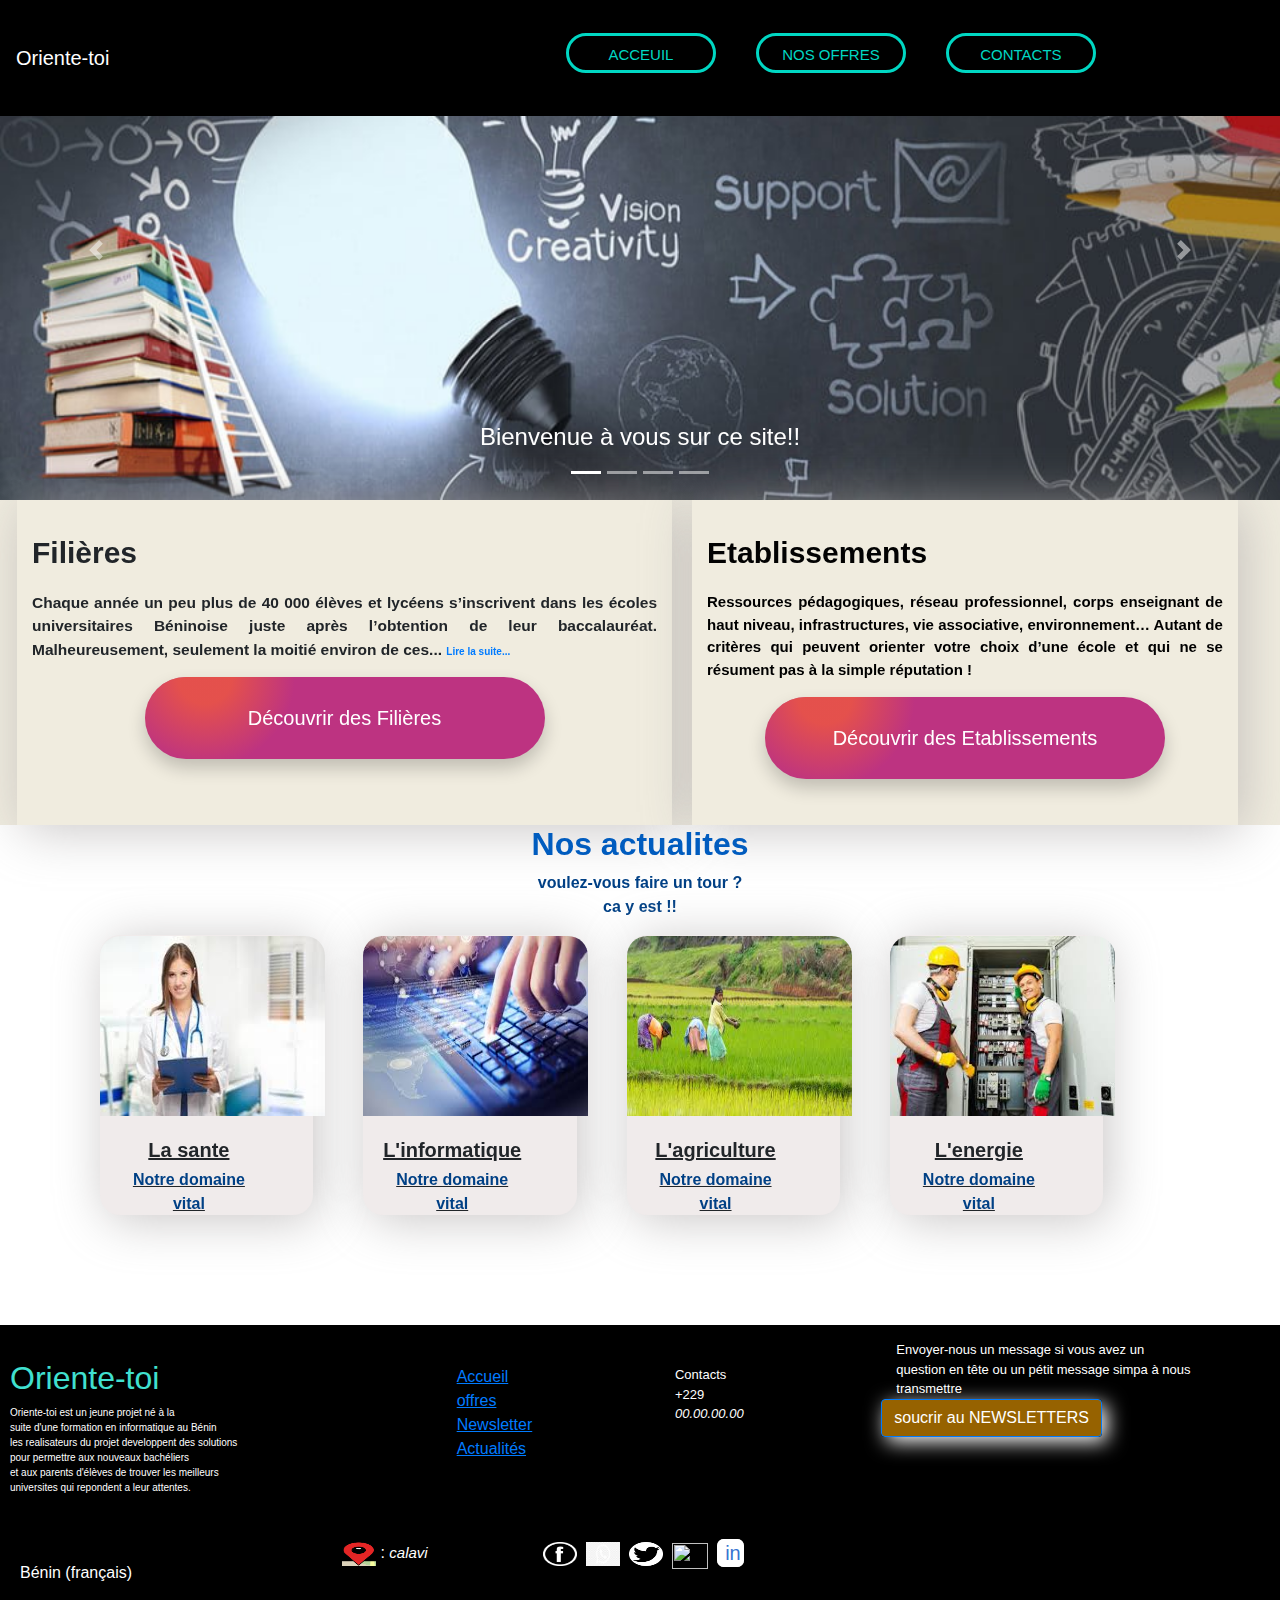
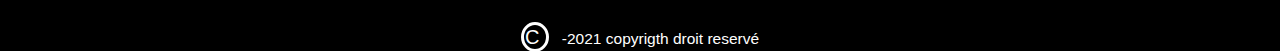
==== index.html @ 5e0b956a "mon groupe" ====
<!DOCTYPE html>
<html lang="en">
<head>
    <meta charset="UTF-8">
    <meta http-equiv="X-UA-Compatible" content="IE=edge">
    <meta name="viewport" content="width=device-width, initial-scale=1.0">
    <link rel="stylesheet" href="style.css">
    <link rel="stylesheet" href="bootstrap-4.3.1-dist/css/bootstrap.css">
    <link rel="stylesheet" href="popup.css">
    <title>Document</title>
</head>
<body>
    <div id="navbar" class="fixed-top">
        <nav class="navbar navbar-expand-lg navbar-light">
            <a class="navbar-brand"> Oriente-toi <img src="" alt=""></a>
            <button class="navbar-toggler" type="button"data-toggle="collapse" data-ride="#NavReduit"> 
         <span class="navbar-toggler-icon" style="background-color: white;"></span> 
         </button>
         <div class="collapse navbar-collapse essai" id="NavReduit">
         <ul class="nav">
            
             <li class="list"><a href="index.html" class="button1 button-1"> Acceuil</a></li>
         <li class="list" >  <a href="#offres" class="button1 button-1"> Nos Offres</a></li> 
         <li class="list">  <a href="#footer" class="button1 button-1">  Contacts</a></li> 
         
             <!--<li><label for="site-search"></label>
            <form action="detail.php" method="POST">
                <input type="search" id="site-search" name="search"placeholder="Rechercher...">
                <button class="Search"><input type="submit" value="Search"></button>
            </form>            
                
             </li>-->
         </ul>
             </div>
             </nav>
    </div>
    <div id="hero">
        <div class="row">
            
            <div class="container-fluid">
                 <div class="col-12 debut"></div>
                    <div id="demo" class="carousel slide" data-ride="carousel" data-interval="2000">
                      <!--Indicateurs-->
                     
                       <ul class="carousel-indicators">
                        <li data-target="#demo" data-slide-to="1" class="active"></li>
                        <li data-target="#demo" data-slide-to="2"></li>
                        <li data-target="#demo" data-slide-to="3"></li>
                        <li data-target="#demo" data-slide-to="4"></li>
                       
                       </ul>
                
                            <div class="carousel-inner">
                                <div class="carousel-item active">
                                    <img src="educ1.jpg" alt="carousel slide 1" class="d-block w-100 img" style="height: 500px;">
                                    <div class="carousel-caption d-none d-md-block top1">
                                       <h4>Bienvenue à vous sur ce site!!</h4>
                                      
                                    </div>
                                     </div>
                                     
                                        <div class="carousel-item">
                                           <img src="im4.jpg" alt="carousel slide 2" class="d-block w-100 img" style="height: 500px;">
                                           <div class="carousel-caption d-none d-md-block top1">
                                            <p> Nous avons développé une solution ludique qui permettra à chacun de construire son projet d’orientation de manière ludique, positive et amusante.</p>
                                            
                                         </div>
                                        </div>
                                 <div class="carousel-item">
                                 <img src="educ3.jpg" alt="carousel slide 3" class="d-block w-100 img" style="height: 500px;">
                                 <div class="carousel-caption d-none d-md-block top1">
                                    <p>Nous esperons pouvoir satisfaire vos attentes...</p>
                                   
                                 </div>
                            </div>
                               <div class="carousel-item">
                                <img src="im3.jpg" alt="carousel slide 5" class="d-block w-100 img" style="height: 500px;">
                                <div class="carousel-caption d-none d-md-block top1">
                                    
                                    <p>...</p>
                                 </div>
                               </div>
                       </div>
                       <a class="carousel-control-prev" href="#demo" role="button" data-slide="prev">
                           <span class="carousel-control-prev-icon" aria-hidden="true"></span>
                           <span class="sr-only">Précédent</span>
                       </a>
                       <a class="carousel-control-next"href="#demo" role="button" data-slide="next">
                           <span class="carousel-control-next-icon" aria-hidden="true"></span>
                           <span class="sr-only">Suivant</span>
                       </a>
                    </div>
                 </div>
             </div>
        </div>
    </div>
   
 
    <div id="offres">
        <div class="row néo">
            <div class="col-lg-6 col-sm-12 he">
                <p class="une">Filières</p>
                <p class="deux">Chaque année un peu plus de 40 000 élèves et lycéens s’inscrivent dans les écoles universitaires Béninoise juste
                     après l’obtention de leur baccalauréat. Malheureusement, seulement la moitié environ de ces...
                     <a class="te" href="#nogo" onclick="document.getElementById('lirelasuite').style.display = 'block'; this.style.display = 'none';">
                        Lire la suite...</a>
                        <p id="lirelasuite"> nouveaux entrants dans 
                        l’enseignement supérieur valide leur première année. L’importance de l’échec 
                        en première année d’études supérieures, est souvent due à une mauvaise orientation
                         ou aux choix de filière
                         d’inscription peu adaptés au profil de l’étudiant.</p>
                         
                </p>
                <a href="filière.html" class="button instagram"><span class="gradient"></span> Découvrir des Filières</a>
            </div>
            <div class="col-lg-5 col-sm-12 mie">
                <p class="nel">Etablissements</p>
                <p class="nhd"> Ressources pédagogiques, réseau professionnel, corps enseignant de haut niveau, infrastructures, vie associative, environnement… Autant de critères qui peuvent orienter  votre choix d’une école et qui ne se résument pas à la simple réputation ! 
                </p>
                <p class="bg"><a href="etablissement.html" class="button instagram"><span class="gradient"></span> Découvrir des Etablissements </a></p>
                
            </div>
        </div>


    </div>
    <!--<div id="actualités">
        <div class="container-fluid conteneur">
            <div class="row">

                <div class="col-12"><h2 class="no1">Nos actualites</h2>
                    <p class="l">voulez-vous faire un tour ?<br> ca y est !!</p>
                </div>
          </div>
          <div class="row">
              <div class="col-2 si">
                  <div class="row">
                    
                      <img src="docteur.jpeg" alt="" class="dodo">

                  </div>
                  <div class="row">
                    <div class="col-10"><br>
                        <u><h5 class="no2">La sante</h5>
                        <p class="l">Notre domaine vital</p></u>
                    </div>
                </div>
              </div>
              

              <div class="col-2  sa">
                <div class="row">
                    
                    <img src="kaka.jpeg" alt="" class="dodo">

                </div>
                <div class="row">
                  <div class="col-10"><br>
                     <u> <h5  class="no2">L'informatique</h5>
                      <p class="l">Notre domaine vital</p></u>
                  </div>
              </div>
              </div>
              <div class="col-2 se">
                <div class="row">
                    
                    <img src="tota.jpeg" alt="" class="dodo">

                </div>
                <div class="row">
                  <div class="col-10 "><br>
                      <u><h5  class="no2">L'agriculture</h5>
                      <p class="l">Notre domaine vital</p></u>
                  </div>
              </div>
              </div>
              <div class="col-2 su">
                <div class="row">
                    
                   <img src="popo.jpeg" alt="" class="dodo">

                </div>
                <div class="row">
                  <div class="col-10 messi"><br>
                     <u> <h5  class="no2">L'energie</h5>
                      <p class="l">Notre domaine vital</p></u>
                  </div>
              </div>
              </div>






          </div>
        </div>   
    </div> -->
    <div id="actualités">
        <div class="container-fluid conteneur">
            <div class="row">

                <div class="col-12"><h2 class="no1">Nos actualites</h2>
                    <p class="l">voulez-vous faire un tour ?<br> ca y est !!</p>
                </div>
          </div>
          <div class="row">
              <div class="col-lg-2 col-md-4 si">
                  <div class="row">
                    
                     <img src="docteur.jpeg" alt="" class="dodo">

                  </div>
                  <div class="row">
                    <div class="col-10"><br>
                        <u><h5 class="no2">La sante</h5>
                        <p class="l">Notre domaine vital</p></u>
                    </div>
                </div>
              </div>
              

              <div class="col-lg-2 col-md-4  d-none d-md-block sa">
                <div class="row">
                    
                    <img src="kaka.jpeg" alt="" class="dodo">

                </div>
                <div class="row">
                  <div class="col-10"><br>
                     <u> <h5 class="no2">L'informatique</h5>
                      <p class="l">Notre domaine vital</p></u>
                  </div>
              </div>
              </div>
              <div class="col-lg-2 col-md-4 d-none d-lg-block se">
                <div class="row">
                    
                    <img src="tota.jpeg" alt="" class="dodo">

                </div>
                <div class="row">
                  <div class="col-10 "><br>
                     <u> <h5 class="no2">L'agriculture</h5>
                      <p class="l">Notre domaine vital</p></u>
                  </div>
              </div>
              </div>
              <div class="col-lg-2 col-md-4 d-none d-lg-block su">
                <div class="row">
                    
                    <img src="popo.jpeg" alt="" class="dodo">

                </div>
                <div class="row">
                  <div class="col-10 messi"><br>
                     <u><h5 class="no2">L'energie</h5>
                      <p class="l"> Notre domaine vital</p></u>
                  </div>
              </div>
              </div>






          </div>
        </div>   
    </div>
    
    <div id="overlay" class="overlay">

        <div class="modal " >
           <div class="modal-dialog">
                    <div class="modal-content" id="shadowbox">
                     <div class="modal-header">
                        <div class="row">
                           <div class="row">
                              <div class="col-12"> <b class="ne">NEWSLETTERS</b></div>
                           </div>
                           <div class="row">
                              <div class="col-12 na  "> Abonnez-vous à notre site pour être toujours au courant de nos actualités, 
                                des offres et des mises à jour sur notre site.</div>
                           </div>
                        </div>
                      
                      </div>
                     <div class="modal-body">
                           <form action="">
                              <label for="">E-mail</label>
                              <input class="nam" type="text" placeholder="Entrer votre e-mail">
                             
                              <br><br>
                              
                              <input class="sub" type="submit" value="S'abonner">
                           </form>
                           </div>
                     <div class="modal-footer">
                       <button id="btnclose" type="button" class="btn btn-secondary ">Non,Merci!
                       </button>
                           </div>
                    </div>
           </div>
        </div>
     </div>

    <div id="footer">    
        <footer>
            <div class="row">

                <div class=" col-4 mes">
                    <div class="row">
                        <div class="col-12">
                            &nbsp;&nbsp; <br>
                            <h2 class="orien">Oriente-toi</h2>
                                <p class="d-none d-md-block pied1">Oriente-toi est un jeune projet né à la <br> suite d'une formation en informatique au Bénin
                                <br> les realisateurs du projet developpent des solutions <br> pour permettre aux nouveaux bachéliers <br> et aux parents 
                                d'élèves de trouver les  meilleurs <br> universites qui repondent a leur attentes.
                            </p> 
                            </div>
                    </div>  
                </div>
                <div class="col-1 ac">
                        <div class="row"> 
                           <div class="col-6 "><a href="index.html"><u> Accueil</u> </a></div>
                        </div>
                        <div class="row">
                            <div class="col-6"><a href="#offres"> <u>offres</u>  </a><br><a href=""><u>Newsletter</u> </a> <br> <a href=""><u>Actualités</u></a> </div>
                        </div>
                </div>
                



                <div class="col-1 ac1">
                   
                </div>
               
                <div class="col-2 ac3">
                    <div class="row ">
                        <div class="col-7 cnt">Contacts 
                            <br> +229<em> 00.00.00.00</em></div>
                    </div>
                </div>
                <div class="col-3 mes1">
                    <div class="row">
                        <div class="col-lg-12 siz">
                            Envoyer-nous un message si vous avez un question en tête ou 
                            un pétit message simpa à nous transmettre
                            <div class="row">
                                <button id="btnpopup" type="button" class="btn btn-primary btnpopup" data-toggle="modal" data-target="#popup">
                                    soucrir au NEWSLETTERS
                               </button>
                            </div> 
                            
                        </div>
                    </div>
                </div>
            </div>
            <div class="row mes2">
                
                    <div class="col-3 mes3">Bénin (français)</div>
                    <div class="col-2 un"> &nbsp;<img src="tp2.png" alt="" height="24" width="34"> :
                        <h3 class="calavi"> <em>calavi</em></h3></div>
                    &nbsp;&nbsp;<div class="col-0.8 un"><img src="facebookb.png" alt="" height="24" width="34"></div>
                    &nbsp;&nbsp;<div class="col-0.8 un"><img src="whatb.png" alt="" height="24" width="34"></div>
                    &nbsp;&nbsp; <div class="col-0.8 un"><img src="messenb.png" alt="" height="24" width="34"></div>
                    &nbsp;&nbsp;<div class="col-0.8 un"><img src="igb.png" alt="" height="26" width="36">&nbsp;&nbsp;<h5 class="in"> in </h5></div>
                     
                    </div>
                    <div class="deux">
                        <center>
                            <h5 class="c"> C </h5> &nbsp;&nbsp;&nbsp;-2021 copyrigth droit reservé 
                        </center>
                    </div>
                </footer>
            </div>
    
       
    
    <script src="bootstrap-4.3.1-dist/js/jquery-3.6.0.js"></script>
    <script src="bootstrap-4.3.1-dist/js/bootstrap.js"></script>
    <script src="script.js"></script>
</body>
</html>
---- style.css ----
.néo{
    background-color:  rgb(240, 236, 223 );
}
.he{
    box-shadow:rgba(180, 176, 176, 0.726) 5px 5px 50px  ;
    padding: 30px;
    margin-left: 2pc;
    font-weight: bold;
    font-size: 30px;  

}
#offres{
    background-color: white;
}
.une{
   
    font-size: 30px;
    font-weight: bold;
 
}
.deux{
   
    font-size: 15.5px;
    font-family: 'Gill Sans', 'Gill Sans MT', Calibri, 'Trebuchet MS', sans-serif;
    font-style: initial;
    text-align: justify;
}
.liste{
    font-size: 20px;
    color: black;
}

.mie{
    margin-left: 20px;
    box-shadow:rgba(180, 176, 176, 0.726) 5px 5px 50px  ;
    background-color: rgb(240, 236, 223);
    padding: 30px;
    color: rgb(2, 2, 2);
    font-weight: bold;
    font-size: 30px;  
}
.nhd{
    color: rgb(0, 0, 0);
    font-size: 15px;
    font-family: 'Gill Sans', 'Gill Sans MT', Calibri, 'Trebuchet MS', sans-serif;
    font-style: initial;
    text-align: justify;
  
}
.bg{
    font-size: 20px;
}
footer
{
    background-color: rgb(0, 0, 0);
    color: white;
}
.mes
{ 
    margin: 10px;
    padding: px;

}
.mes1
{
    margin: 3px;
    padding: 10px;
    top: 2px;

}
.calavi
{
    font-size: 15px;
    display: inline;
}
.mes2
{
   padding: 20px;
    margin:auto;

}
.orien
{
    color: turquoise;
}
.mes3
{
    padding: 20px;   
}
.c
{
border: solid white 3px;
display: inline ;
border-radius: 100%;
padding: 1px;
}
.in
{
    background-color: white;
    color: rgb(55, 117, 209);
    border: solid white 3px;
    display: inline ;
    border-radius: 25%; 


}
.nousc
{

   background-color: rgb(10, 138, 243);
    border-radius: 25px;
    margin-top: 25px; 
;

}
.ac
{
    padding: 20px;
    margin-top: 20px;
}

.ac1
{
    padding: 20px;
    margin-top: 20px;
}

.ac2
{
    padding: 20px;
    margin-top: 20px;
}

.ac3
{
    padding: 20px;
    margin-top: 20px;
}



.conteneur{
    width: 100%;
    height: 500px;
    background-color: rgb(226, 216, 216);
    
  }
  
/*navbar*/

 
 
#navbar{

    background-color:rgb(0, 0, 0);
    color: white;
    list-style-type: none;
   
   
}

.nav{
    padding-top: 20px;
    
   float: right;
}

.essai {
    padding-left: 400px;
}

.list{ 
    padding: 5px;
    float: right;
}
.Search{
    background-color:blue;
    color: white;
    margin-left: 1px; 
    border-radius: 10px;
}


#site-search{
    border-radius: 20px;
    margin-left: 80px;
}
.col{
    float: right;
}

.pied1{
    color: white;
    font-size: 10px;
}
.cnt{
  
    font-size: 13px;
}
.siz{
    font-size: 13px;
}
/* bouton*/

.button-1 {
    background-color: transparent;
    border: 3px solid #00d7c3;
    border-radius: 50px;
    -webkit-transition: all .15s ease-in-out;
    transition: all .15s ease-in-out;
    color: #00d7c3;
  }
  .button-1:hover {
    box-shadow: 0 0 10px 0 #00d7c3 inset, 0 0 20px 2px #00d7c3;
    border: 3px solid #00d7c3;
  }
  /*boutton*/
.button1 {
  width: 150px;
  height: 40px;
  padding-top: 8px;
  
  text-align: center;
  color: #000;
  text-transform: uppercase;
  font-size: 15px;
  font-weight: 500px;
  margin-left: 30px;
  margin-bottom: 30px;
  cursor: pointer;
  display: inline-block;
}

.button-1 {
  background-color: transparent;
  border: 3px solid #00d7c3;
  border-radius: 50px;
  -webkit-transition: all .15s ease-in-out;
  transition: all .15s ease-in-out;
  color: #00d7c3;
}
.button-1:hover {
  box-shadow: 0 0 10px 0 #00d7c3 inset, 0 0 20px 2px #00d7c3;
  border: 3px solid #00d7c3;
}

.button {
	display: block;
  width: 400px;
  max-width: 100%;
  margin: 0 auto;
  margin-bottom: 0;
  overflow: hidden;
  position: relative;
  transform: translatez(0);
  text-decoration: none;
  box-sizing: border-box;
  font-size: 20px;
	font-weight: normal;
	box-shadow: 0 9px 18px rgba(0,0,0,0.2);
}

.instagram {
	text-align: center;
	border-radius: 50px;
  padding: 26px;
  color: white;
  background: #BD3381;
  transition: all 0.2s ease-out 0s;
}

.gradient {
	display: block;
  position: absolute;
  top: 0;
  right: 0;
  width: 100%;
  height: 100%;
  bottom: auto;
  margin: auto;
  z-index: -1;
  background: radial-gradient(90px circle at top center, rgba(238,88,63,.8) 30%, rgba(255,255,255,0));
  transition: all 0s ease-out 0s;
	transform: translatex(-140px);
	animation: 18s linear 0s infinite move;
}

@keyframes move {
	0% {
		transform: translatex(-140px);
	}
	25% {
		transform: translatex(140px);
		opacity: 0.3;
	}
	50% {
		transform: translatex(140px);
		opacity: 1;
		background: radial-gradient(90px circle at bottom center, rgba(238,88,63,.5) 30%, rgba(255,255,255,0));
	}
	75% {
		transform: translatex(-140px);
		opacity: 0.3;
	}
	100% {
		opacity: 1;
		transform: translatex(-140px);
		background: radial-gradient(90px circle at top center, rgba(238,88,63,.5) 30%, rgba(255,255,255,0));
	}
}

#lirelasuite {
    display:none;
    font-size: 15px;
  }
  .te{
      font-size: 10px;
  }

  .neon{position: absolute;
   

    font-size: 55px;
    font-family: Arial, 
        Helvetica, sans-serif;
    background: linear-gradient(
        to right, #f32170, #ff6b08,
         #cf23cf, #eedd44);
    -webkit-text-fill-color: transparent;
    -webkit-background-clip: text;}
/*button{
    display: inline-block;
background-color: #7b38d8;
border-radius: 10px;
border: 4px double #cccccc;
color: #eeeeee;
text-align: center;
font-size: 28px;
padding: 20px;
width: 200px;
-webkit-transition: all 0.5s;
-moz-transition: all 0.5s;
-o-transition: all 0.5s;
transition: all 0.5s;
cursor: pointer;
margin: 5px;
}
button:hover {
    background-color: green;
    }
    
    .wrapper {
        margin: 80px auto;
        text-align: center;
        width: 100%;
        position: relative;
        }
        button {
        padding: 15px 100px;
        margin:10px 4px;
        color: #ffffff;
        font-family: sans-serif;
        text-transform: uppercase;
        text-align: center;
        position: relative;
        text-decoration: none;
        display:inline-block;
        }
        button{
        border:1px solid transparent; 
        -webkit-transition: all 0.4s cubic-bezier(.5, .24, 0, 1);
        transition: all 0.4s cubic-bezier(.5, .24, 0, 1);
        }
        button::before {
        content: '';
        position: absolute;
        left: 0px;
        bottom:0px;
        z-index:-1;
        width: 0%;
        height:1px;
        background: #003177;
        box-shadow: inset 0px 0px 0px #b6cdef;
        display: block;
        -webkit-transition: all 0.4s cubic-bezier(.5, .24, 0, 1);
        transition: all 0.4s cubic-bezier(.5, .24, 0, 1)
        }
        button:hover::before {
        width:100%;
        }
        button::after {
        content: '';
        position: absolute;
        right: 0px;
        top:0px;
        z-index:-1;
        width: 0%;
        height:1px;
        background: #a9c1e8;
        -webkit-transition: all 0.4s cubic-bezier(.7, .25, 0, 1);
        transition: all 0.4s cubic-bezier(.7, .25, 0,1)
        }
        button:hover::after {
        width:100%;
        }
        button:hover{
        border-left:1px solid #b6cdef;
        border-right:1px solid #6098FF;
        }*/
---- popup.css ----
.overlay {
    
    display: none;
    }

.btnpopup{}

    .modal{
    display: block;
    position: relative;
    text-align: center;
    
  }
  
  .modal-dialog .modal-content{
      border-color: rgba(0, 0, 0, 0.815);
    border-width: 2px;
        background:linear-gradient( aqua ,rgba(0, 0, 0, 0.37) ) ;
  }
  #shadowbox{
            
      box-shadow:rgba(0, 0, 0, 0.726) 5px 5px 50px  ;
  }
 
      
  .ne{
      text-align: center;
      margin-left:12pc;
  }
  .na{
      font-size: 13px;
  }
  .btn{
    box-shadow:5px 5px 20px  ;
}
.nam{
    border-: 0px;
   
    
  
}
.sub{
    background: rgba(0, 0, 255, 0.925);
    box-shadow:rgba(7, 7, 7, 0.568) 0.5px 0.5px 5px;
}
.btnpopup{
    
    background: rgba(255, 166, 0, 0.59);
}



/*
.overlay {
  position: fixed;
  left: 0px;
  top:0px;
  background-color: rgba(0,0 ,0 , 0.5);
  width: 100%;
  height: 100%;
  z-index: 20;
  display: none;
  }
.young{
    position: fixed;
    left: 0px;
    top:0px;
    background-color: rgba(0,0 ,0 , 0.5);
    width: 100%;
    height: 100%;
    z-index: 20;
    display: none;
}


.popup{
margin: auto;
margin-top: 10%;
width : 500px;
height: 300px;
background-color: rgb(0, 149, 255);
padding: 1em;
box-shadow: 0 15px 20px rgba(255, 255, 255, 0.664);
border-radius: 5px;
}

.popup1{
  margin: auto;
  margin-top: 10%;
  width : 500px;
  height: 300px;
  background-color: rgb(28, 78, 36);
  padding: 1em;
  box-shadow: 0 15px 20px rgba(255, 255, 255, 0.664);
  border-radius: 5px;
  }

.btnClose {
float: right;
font-size:16pt;
cursor: pointer;
color: rgb(219, 205, 10);
}

.btnPopup{
  /*background-color: orangered;
  cursor: pointer;
  }

.btnPopup:hover{
      background-color: rgba(192, 192, 192, 0.521);
  }
.inazuma{
    cursor: pointer;
    }
.inazuma:hover{
        background-color: rgba(192, 192, 192, 0.521);
    }
.btn{
    background-color: gray;
    color: aqua;
    cursor: pointer;
  }
.jugo{
    background-color: gray;
    color: aqua;
    cursor: pointer;
  }
.fomulaire{
    margin: auto;
  }
  */
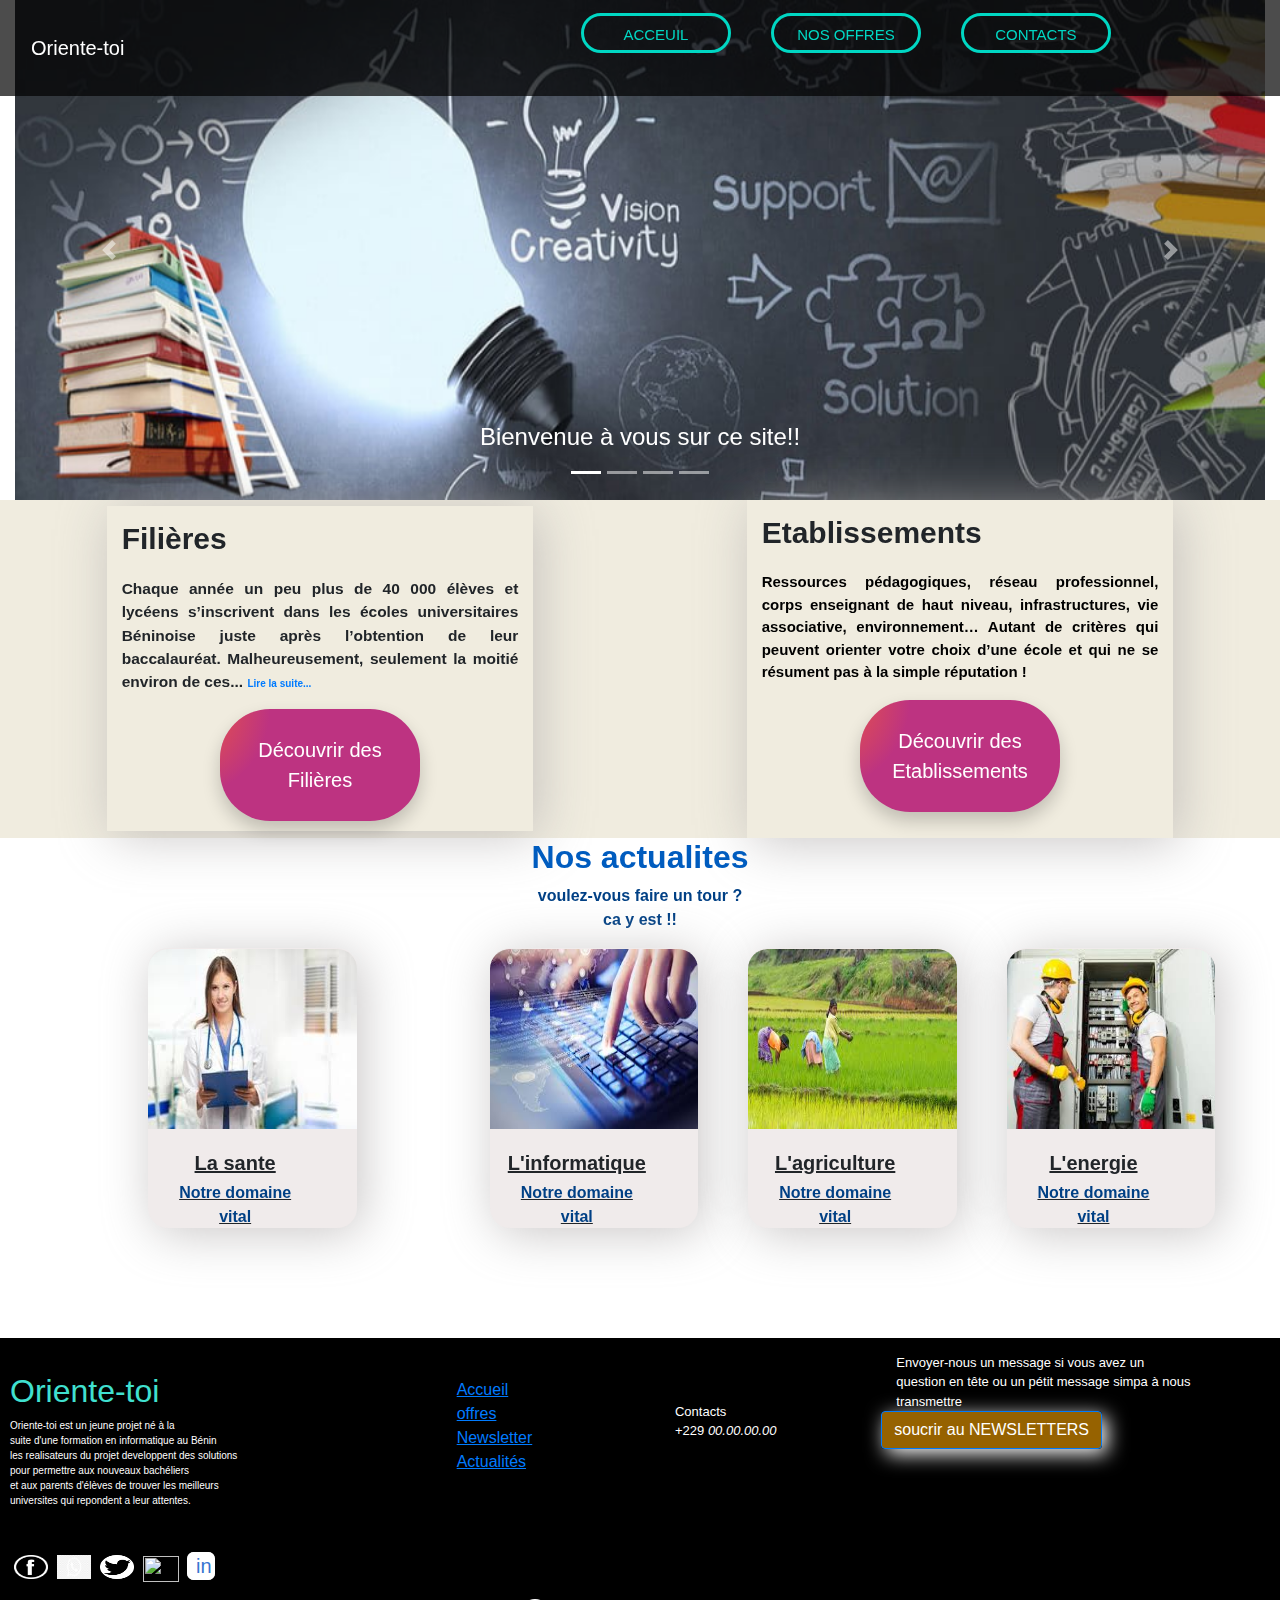
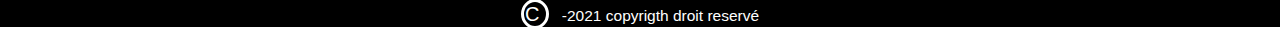
==== commit ccdef5f3: "rendu" ====
--- a/index.html
+++ b/index.html
@@ -10,18 +10,24 @@
     <title>Document</title>
 </head>
 <body>
-    <div id="navbar" class="fixed-top">
+    <div id="navbar" class="container-fluid fixed-top">
         <nav class="navbar navbar-expand-lg navbar-light">
             <a class="navbar-brand"> Oriente-toi <img src="" alt=""></a>
-            <button class="navbar-toggler" type="button"data-toggle="collapse" data-ride="#NavReduit"> 
+            <!--<button class="navbar-toggler" type="button"data-toggle="collapse" data-ride="#NavReduit"> 
          <span class="navbar-toggler-icon" style="background-color: white;"></span> 
-         </button>
-         <div class="collapse navbar-collapse essai" id="NavReduit">
-         <ul class="nav">
+         </button>-->
+
+         <button class="navbar-toggler" type="button" data-bs-toggle="collapse" data-bs-target="#navbarSupportedContent"
+            aria-controls="navbarSupportedContent" aria-expanded="false" aria-label="Toggle navigation">
+            <span class="navbar-toggler-icon" style="background-color: white;"></span>
+        </button>
+
+         <div class="collapse navbar-collapse essai" id="navbarSupportedContent">
+         <ul class="navbar-nav me-auto mb-2 mb-lg-0">
             
-             <li class="list"><a href="index.html" class="button1 button-1"> Acceuil</a></li>
-         <li class="list" >  <a href="#offres" class="button1 button-1"> Nos Offres</a></li> 
-         <li class="list">  <a href="#footer" class="button1 button-1">  Contacts</a></li> 
+             <li class="nav-item list"><a href="index.html" class="button1 button-1"> Acceuil</a></li>
+         <li class="nav-item list" >  <a href="#offres" class="button1 button-1"> Nos Offres</a></li> 
+         <li class="nav-item list">  <a href="#footer" class="button1 button-1">  Contacts</a></li> 
          
              <!--<li><label for="site-search"></label>
             <form action="detail.php" method="POST">
@@ -34,11 +40,12 @@
              </div>
              </nav>
     </div>
+    <div class="container-fluid">
     <div id="hero">
         <div class="row">
             
-            <div class="container-fluid">
-                 <div class="col-12 debut"></div>
+            
+                 <div class="col-12 debut">
                     <div id="demo" class="carousel slide" data-ride="carousel" data-interval="2000">
                       <!--Indicateurs-->
                      
@@ -60,7 +67,7 @@
                                      </div>
                                      
                                         <div class="carousel-item">
-                                           <img src="im4.jpg" alt="carousel slide 2" class="d-block w-100 img" style="height: 500px;">
+                                           <img src="im2.jpg" alt="carousel slide 2" class="d-block w-100 img" style="height: 500px;">
                                            <div class="carousel-caption d-none d-md-block top1">
                                             <p> Nous avons développé une solution ludique qui permettra à chacun de construire son projet d’orientation de manière ludique, positive et amusante.</p>
                                             
@@ -91,14 +98,15 @@
                        </a>
                     </div>
                  </div>
+                 
              </div>
         </div>
-    </div>
-   
+    
  
     <div id="offres">
         <div class="row néo">
-            <div class="col-lg-6 col-sm-12 he">
+            
+            <div class="col-lg-4 col-sm-12 he">
                 <p class="une">Filières</p>
                 <p class="deux">Chaque année un peu plus de 40 000 élèves et lycéens s’inscrivent dans les écoles universitaires Béninoise juste
                      après l’obtention de leur baccalauréat. Malheureusement, seulement la moitié environ de ces...
@@ -113,17 +121,20 @@
                 </p>
                 <a href="filière.html" class="button instagram"><span class="gradient"></span> Découvrir des Filières</a>
             </div>
-            <div class="col-lg-5 col-sm-12 mie">
+            <div class="col-lg-4 col-sm-12 he">
                 <p class="nel">Etablissements</p>
-                <p class="nhd"> Ressources pédagogiques, réseau professionnel, corps enseignant de haut niveau, infrastructures, vie associative, environnement… Autant de critères qui peuvent orienter  votre choix d’une école et qui ne se résument pas à la simple réputation ! 
+                <p class="nhd"> Ressources pédagogiques, réseau professionnel, corps enseignant de haut niveau, infrastructures, vie associative, 
+                    environnement… Autant de critères qui peuvent orienter  votre choix d’une école et qui ne se résument pas à la simple réputation ! 
                 </p>
                 <p class="bg"><a href="etablissement.html" class="button instagram"><span class="gradient"></span> Découvrir des Etablissements </a></p>
                 
             </div>
+        
         </div>
 
 
     </div>
+
     <!--<div id="actualités">
         <div class="container-fluid conteneur">
             <div class="row">
@@ -220,7 +231,7 @@
               </div>
               
 
-              <div class="col-lg-2 col-md-4  d-none d-md-block sa">
+              <div class="col-lg-2 col-md-4 d-none d-md-block sa">
                 <div class="row">
                     
                     <img src="kaka.jpeg" alt="" class="dodo">
@@ -268,7 +279,7 @@
           </div>
         </div>   
     </div>
-    
+</div>
     <div id="overlay" class="overlay">
 
         <div class="modal " >
@@ -309,42 +320,27 @@
         <footer>
             <div class="row">
 
-                <div class=" col-4 mes">
-                    <div class="row">
-                        <div class="col-12">
+                <div class="col-lg-4 col-md-12 mes">
                             &nbsp;&nbsp; <br>
                             <h2 class="orien">Oriente-toi</h2>
                                 <p class="d-none d-md-block pied1">Oriente-toi est un jeune projet né à la <br> suite d'une formation en informatique au Bénin
                                 <br> les realisateurs du projet developpent des solutions <br> pour permettre aux nouveaux bachéliers <br> et aux parents 
                                 d'élèves de trouver les  meilleurs <br> universites qui repondent a leur attentes.
                             </p> 
-                            </div>
-                    </div>  
-                </div>
-                <div class="col-1 ac">
+                </div>
+                <div class="col-lg-4 col-md-5 ac">
                         <div class="row"> 
                            <div class="col-6 "><a href="index.html"><u> Accueil</u> </a></div>
                         </div>
                         <div class="row">
                             <div class="col-6"><a href="#offres"> <u>offres</u>  </a><br><a href=""><u>Newsletter</u> </a> <br> <a href=""><u>Actualités</u></a> </div>
+                            <div class="col-5 cnt">Contacts 
+                                <br> +229<em> 00.00.00.00</em></div>
                         </div>
-                </div>
-                
-
-
-
-                <div class="col-1 ac1">
-                   
-                </div>
-               
-                <div class="col-2 ac3">
-                    <div class="row ">
-                        <div class="col-7 cnt">Contacts 
-                            <br> +229<em> 00.00.00.00</em></div>
-                    </div>
+                        
                 </div>
                 <div class="col-3 mes1">
-                    <div class="row">
+                    <div class="row d-none d-md-block">
                         <div class="col-lg-12 siz">
                             Envoyer-nous un message si vous avez un question en tête ou 
                             un pétit message simpa à nous transmettre
@@ -359,10 +355,8 @@
                 </div>
             </div>
             <div class="row mes2">
-                
-                    <div class="col-3 mes3">Bénin (français)</div>
-                    <div class="col-2 un"> &nbsp;<img src="tp2.png" alt="" height="24" width="34"> :
-                        <h3 class="calavi"> <em>calavi</em></h3></div>
+                    <!--<div class="col-2 un"> &nbsp;<img src="tp2.png" alt="" height="24" width="34"> :
+                        <h3 class="calavi"> <em>calavi</em></h3></div>-->
                     &nbsp;&nbsp;<div class="col-0.8 un"><img src="facebookb.png" alt="" height="24" width="34"></div>
                     &nbsp;&nbsp;<div class="col-0.8 un"><img src="whatb.png" alt="" height="24" width="34"></div>
                     &nbsp;&nbsp; <div class="col-0.8 un"><img src="messenb.png" alt="" height="24" width="34"></div>
@@ -380,7 +374,8 @@
        
     
     <script src="bootstrap-4.3.1-dist/js/jquery-3.6.0.js"></script>
-    <script src="bootstrap-4.3.1-dist/js/bootstrap.js"></script>
+    <script src="bootstrap-4.3.1-dist/js/bootstrap.min.js"></script>
+    <script src="bootstrap-4.3.1-dist/js/bootstrap.bundle.min.js"></script>
     <script src="script.js"></script>
 </body>
 </html>--- a/style.css
+++ b/style.css
@@ -1,10 +1,15 @@
+
+#hero{
+    width: 100%;
+}
+
 .néo{
     background-color:  rgb(240, 236, 223 );
 }
 .he{
     box-shadow:rgba(180, 176, 176, 0.726) 5px 5px 50px  ;
-    padding: 30px;
-    margin-left: 2pc;
+    padding: 10px;
+    margin: auto;
     font-weight: bold;
     font-size: 30px;  
 
@@ -31,10 +36,10 @@
 }
 
 .mie{
-    margin-left: 20px;
+    margin: auto;
     box-shadow:rgba(180, 176, 176, 0.726) 5px 5px 50px  ;
     background-color: rgb(240, 236, 223);
-    padding: 30px;
+    padding: 10px;
     color: rgb(2, 2, 2);
     font-weight: bold;
     font-size: 30px;  
@@ -152,16 +157,14 @@
  
 #navbar{
 
-    background-color:rgb(0, 0, 0);
+    background-color:rgba(0, 0, 0, 0.7);
     color: white;
     list-style-type: none;
    
    
 }
 
-.nav{
-    padding-top: 20px;
-    
+.nav{    
    float: right;
 }
 
@@ -246,7 +249,7 @@
 
 .button {
 	display: block;
-  width: 400px;
+  width: 200px;
   max-width: 100%;
   margin: 0 auto;
   margin-bottom: 0;
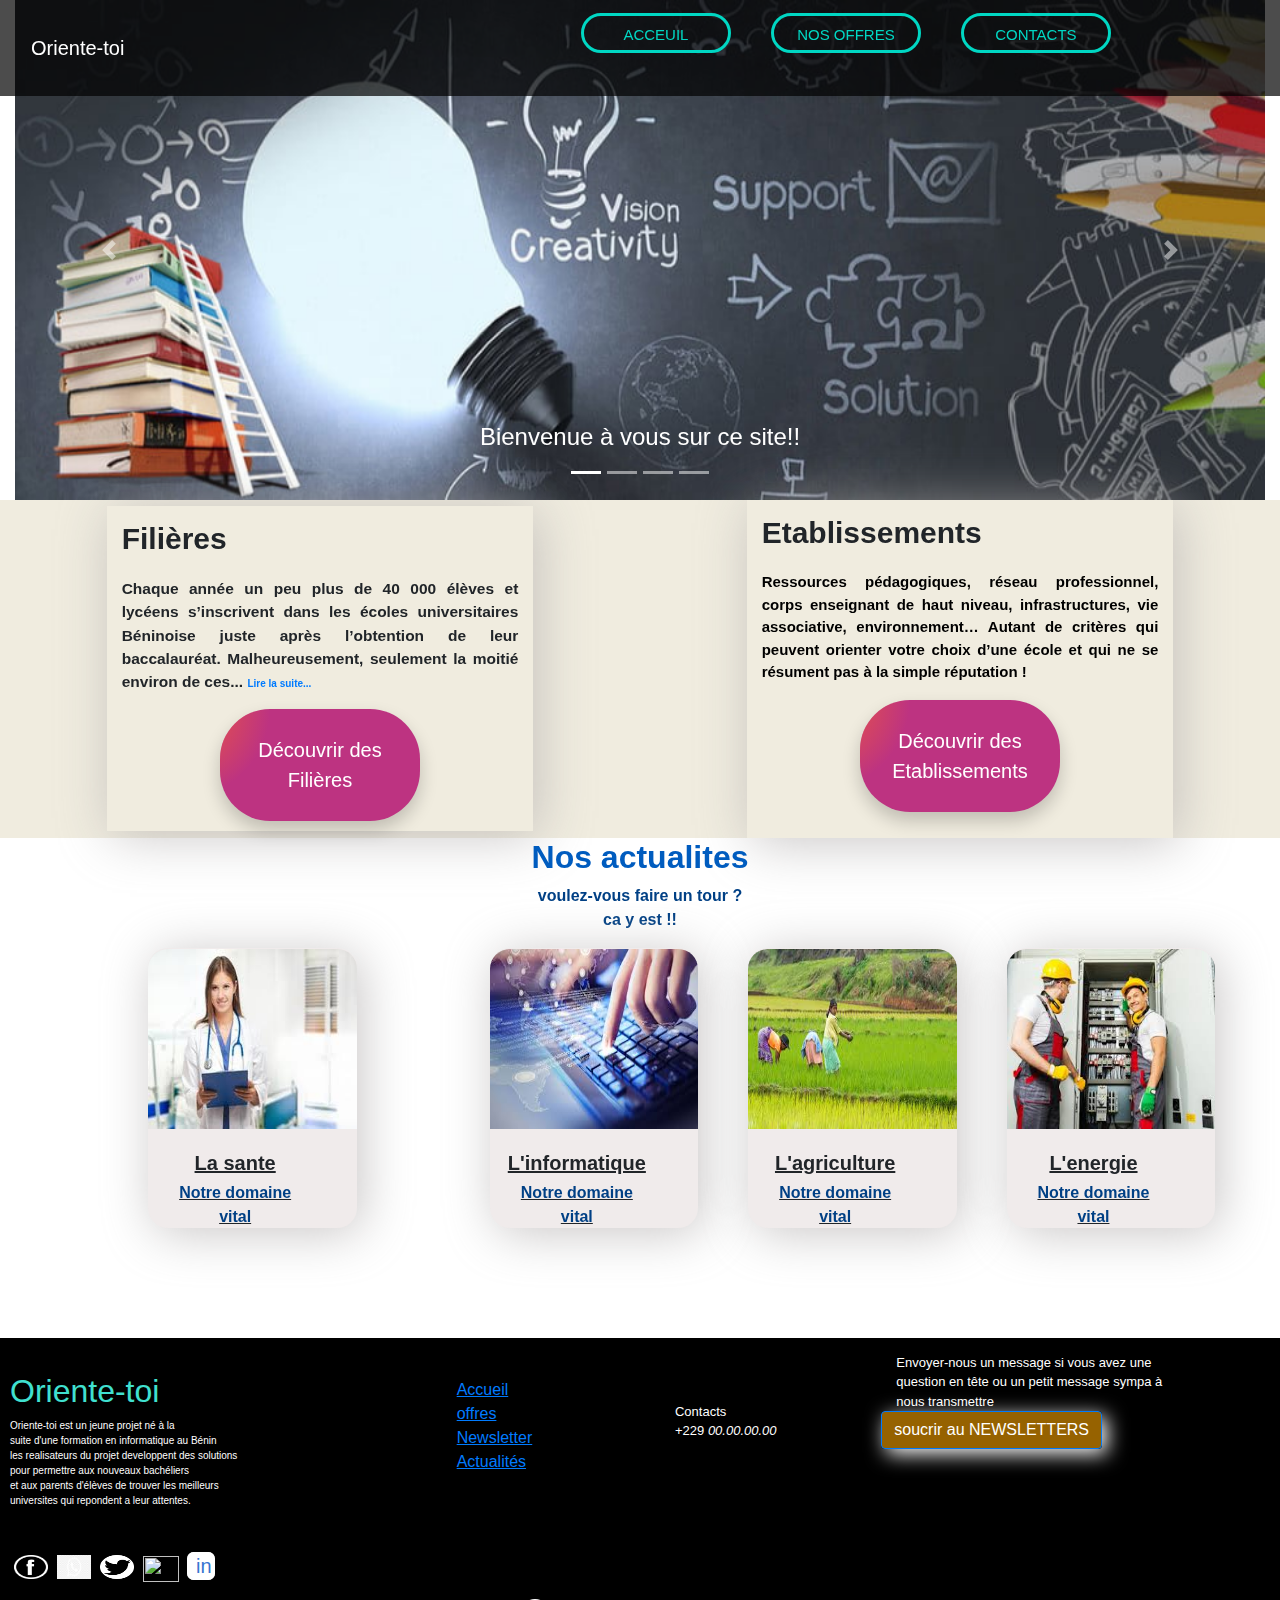
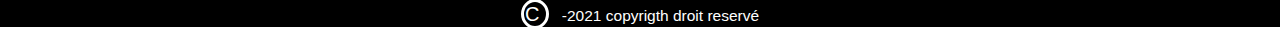
==== commit 34a84bab: "Faute Orthographe" ====
--- a/index.html
+++ b/index.html
@@ -342,8 +342,8 @@
                 <div class="col-3 mes1">
                     <div class="row d-none d-md-block">
                         <div class="col-lg-12 siz">
-                            Envoyer-nous un message si vous avez un question en tête ou 
-                            un pétit message simpa à nous transmettre
+                            Envoyer-nous un message si vous avez une question en tête ou 
+                            un petit message sympa à nous transmettre
                             <div class="row">
                                 <button id="btnpopup" type="button" class="btn btn-primary btnpopup" data-toggle="modal" data-target="#popup">
                                     soucrir au NEWSLETTERS
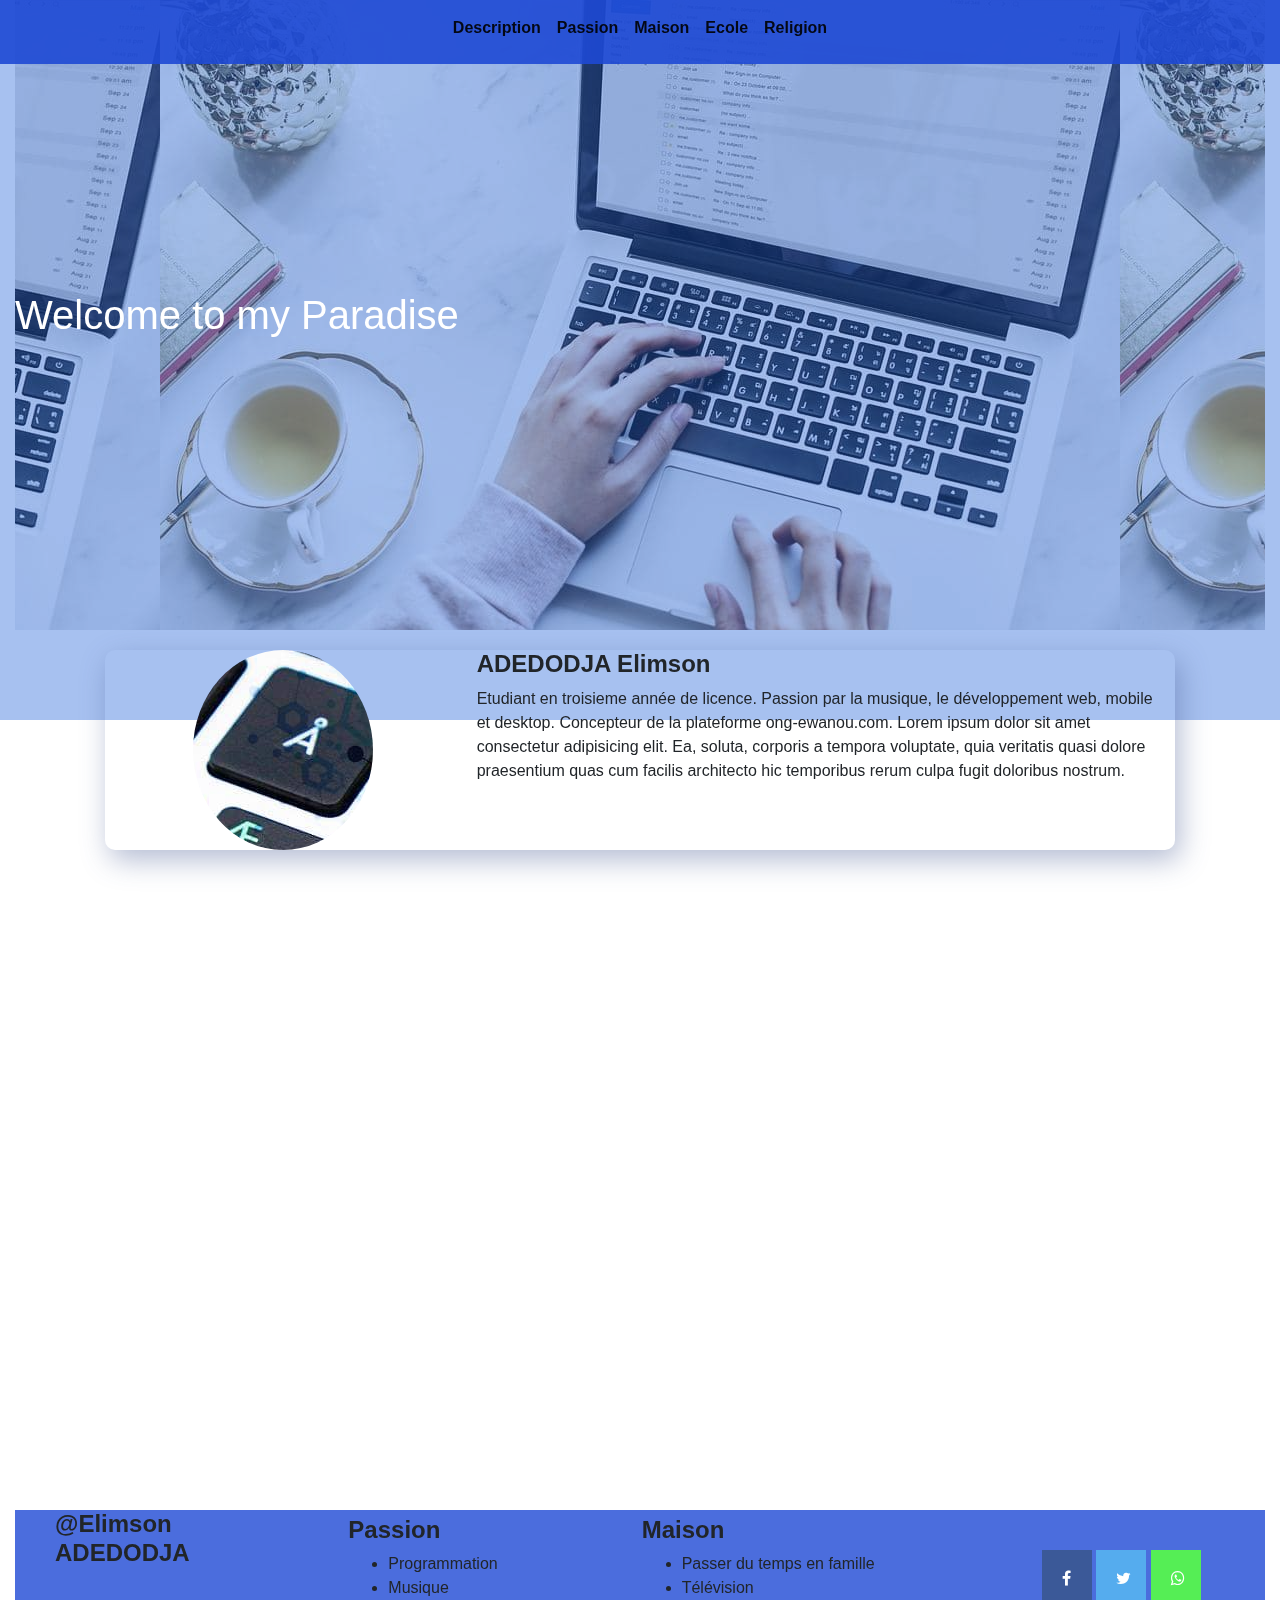
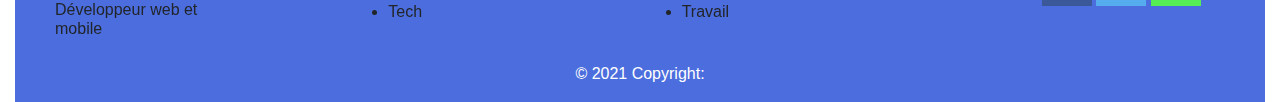
==== commit 5bbc05f1: "Projet 4" ====
--- a/index.html
+++ b/index.html
@@ -4,378 +4,162 @@
     <meta charset="UTF-8">
     <meta http-equiv="X-UA-Compatible" content="IE=edge">
     <meta name="viewport" content="width=device-width, initial-scale=1.0">
-    <link rel="stylesheet" href="style.css">
-    <link rel="stylesheet" href="bootstrap-4.3.1-dist/css/bootstrap.css">
-    <link rel="stylesheet" href="popup.css">
     <title>Document</title>
+    <link rel="stylesheet" href="assets/css/bootstrap.min.css">
+    <link rel="stylesheet" href="assets/css/style.css">
+    <link href="https://unpkg.com/aos@2.3.1/dist/aos.css" rel="stylesheet">
+    <link rel="stylesheet" href="https://cdnjs.cloudflare.com/ajax/libs/font-awesome/4.7.0/css/font-awesome.min.css">  
 </head>
 <body>
-    <div id="navbar" class="container-fluid fixed-top">
-        <nav class="navbar navbar-expand-lg navbar-light">
-            <a class="navbar-brand"> Oriente-toi <img src="" alt=""></a>
-            <!--<button class="navbar-toggler" type="button"data-toggle="collapse" data-ride="#NavReduit"> 
-         <span class="navbar-toggler-icon" style="background-color: white;"></span> 
-         </button>-->
-
-         <button class="navbar-toggler" type="button" data-bs-toggle="collapse" data-bs-target="#navbarSupportedContent"
-            aria-controls="navbarSupportedContent" aria-expanded="false" aria-label="Toggle navigation">
-            <span class="navbar-toggler-icon" style="background-color: white;"></span>
+    <nav class="navbar navbar-expand-md navbar-light fixed-top menu">
+        <button class="navbar-toggler" type="button" data-toggle="collapse" data-target="#navbarSupport">
+            <span class="navbar-toggler-icon"></span>
         </button>
-
-         <div class="collapse navbar-collapse essai" id="navbarSupportedContent">
-         <ul class="navbar-nav me-auto mb-2 mb-lg-0">
+        <div class="collapse navbar-collapse" id="navbarSupport">
+            <ul class="navbar-nav mr-auto mb-2 mb-lg">
+                <li class="nav-item active">
+                    <a class="nav-link" href="#Description">Description</a>
+                </li>
+                <li class="nav-item active">
+                    <a class="nav-link" href="#Passion">Passion</a>
+                </li>
+                <li class="nav-item active">
+                    <a class="nav-link" href="#Maison">Maison</a>
+                </li>
+                <li class="nav-item active">
+                    <a class="nav-link" href="#Ecole">Ecole</a>
+                </li>
+                <li class="nav-item active">
+                    <a class="nav-link" href="#Religion">Religion</a>
+                </li>
+            </ul>
+        </div>
+    </nav>
+    <div class="container-fluid">
+        <div id="hero">
+            <div class="row" data-aos="fade-up">              
+                
+                     <div class="col-12 debut">
+                         <p class="test"> 
+                             <h1>Welcome to my Paradise</h1>
+                        </p>
+                        </div>
+                     </div>
+                     
+                 </div>
             
-             <li class="nav-item list"><a href="index.html" class="button1 button-1"> Acceuil</a></li>
-         <li class="nav-item list" >  <a href="#offres" class="button1 button-1"> Nos Offres</a></li> 
-         <li class="nav-item list">  <a href="#footer" class="button1 button-1">  Contacts</a></li> 
-         
-             <!--<li><label for="site-search"></label>
-            <form action="detail.php" method="POST">
-                <input type="search" id="site-search" name="search"placeholder="Rechercher...">
-                <button class="Search"><input type="submit" value="Search"></button>
-            </form>            
-                
-             </li>-->
-         </ul>
-             </div>
-             </nav>
-    </div>
-    <div class="container-fluid">
-    <div id="hero">
-        <div class="row">
-            
-            
-                 <div class="col-12 debut">
-                    <div id="demo" class="carousel slide" data-ride="carousel" data-interval="2000">
-                      <!--Indicateurs-->
-                     
-                       <ul class="carousel-indicators">
-                        <li data-target="#demo" data-slide-to="1" class="active"></li>
-                        <li data-target="#demo" data-slide-to="2"></li>
-                        <li data-target="#demo" data-slide-to="3"></li>
-                        <li data-target="#demo" data-slide-to="4"></li>
-                       
-                       </ul>
-                
-                            <div class="carousel-inner">
-                                <div class="carousel-item active">
-                                    <img src="educ1.jpg" alt="carousel slide 1" class="d-block w-100 img" style="height: 500px;">
-                                    <div class="carousel-caption d-none d-md-block top1">
-                                       <h4>Bienvenue à vous sur ce site!!</h4>
-                                      
-                                    </div>
-                                     </div>
-                                     
-                                        <div class="carousel-item">
-                                           <img src="im2.jpg" alt="carousel slide 2" class="d-block w-100 img" style="height: 500px;">
-                                           <div class="carousel-caption d-none d-md-block top1">
-                                            <p> Nous avons développé une solution ludique qui permettra à chacun de construire son projet d’orientation de manière ludique, positive et amusante.</p>
-                                            
-                                         </div>
-                                        </div>
-                                 <div class="carousel-item">
-                                 <img src="educ3.jpg" alt="carousel slide 3" class="d-block w-100 img" style="height: 500px;">
-                                 <div class="carousel-caption d-none d-md-block top1">
-                                    <p>Nous esperons pouvoir satisfaire vos attentes...</p>
-                                   
-                                 </div>
-                            </div>
-                               <div class="carousel-item">
-                                <img src="im3.jpg" alt="carousel slide 5" class="d-block w-100 img" style="height: 500px;">
-                                <div class="carousel-caption d-none d-md-block top1">
-                                    
-                                    <p>...</p>
-                                 </div>
-                               </div>
-                       </div>
-                       <a class="carousel-control-prev" href="#demo" role="button" data-slide="prev">
-                           <span class="carousel-control-prev-icon" aria-hidden="true"></span>
-                           <span class="sr-only">Précédent</span>
-                       </a>
-                       <a class="carousel-control-next"href="#demo" role="button" data-slide="next">
-                           <span class="carousel-control-next-icon" aria-hidden="true"></span>
-                           <span class="sr-only">Suivant</span>
-                       </a>
-                    </div>
-                 </div>
-                 
-             </div>
-        </div>
-    
- 
-    <div id="offres">
-        <div class="row néo">
-            
-            <div class="col-lg-4 col-sm-12 he">
-                <p class="une">Filières</p>
-                <p class="deux">Chaque année un peu plus de 40 000 élèves et lycéens s’inscrivent dans les écoles universitaires Béninoise juste
-                     après l’obtention de leur baccalauréat. Malheureusement, seulement la moitié environ de ces...
-                     <a class="te" href="#nogo" onclick="document.getElementById('lirelasuite').style.display = 'block'; this.style.display = 'none';">
-                        Lire la suite...</a>
-                        <p id="lirelasuite"> nouveaux entrants dans 
-                        l’enseignement supérieur valide leur première année. L’importance de l’échec 
-                        en première année d’études supérieures, est souvent due à une mauvaise orientation
-                         ou aux choix de filière
-                         d’inscription peu adaptés au profil de l’étudiant.</p>
-                         
-                </p>
-                <a href="filière.html" class="button instagram"><span class="gradient"></span> Découvrir des Filières</a>
-            </div>
-            <div class="col-lg-4 col-sm-12 he">
-                <p class="nel">Etablissements</p>
-                <p class="nhd"> Ressources pédagogiques, réseau professionnel, corps enseignant de haut niveau, infrastructures, vie associative, 
-                    environnement… Autant de critères qui peuvent orienter  votre choix d’une école et qui ne se résument pas à la simple réputation ! 
-                </p>
-                <p class="bg"><a href="etablissement.html" class="button instagram"><span class="gradient"></span> Découvrir des Etablissements </a></p>
+        <div class="container">
+        <div class="row pres" id="Description" data-aos="fade-up">
+            <div class="col-md-6 col-lg-4">
+                <div class="pic"> 
+                    <img src="./assets/img/IMG-20211007-WA0072.jpg" alt="">
+                </div>
                 
             </div>
-        
+            <div class="col-md-6 col-lg-8 presentation">
+                <h4 class="nom">ADEDODJA Elimson</h4>
+                <p>Etudiant en troisieme année de licence. Passion par la musique, le développement web,
+                    mobile et desktop. Concepteur de la plateforme ong-ewanou.com.
+                    Lorem ipsum dolor sit amet consectetur adipisicing elit. Ea, soluta, 
+                    corporis a tempora voluptate, quia veritatis quasi dolore praesentium quas cum facilis architecto 
+                    hic temporibus rerum culpa fugit doloribus nostrum.
+                </p>
+            </div>
         </div>
-
-
+        <div class="row moi">
+            <div class="col-md-5 passion" id="Passion" data-aos="fade-up">
+                <h4 class="nom"> Mes Passions</h4>
+                <p>Tres actif dans la vie, j'suis tres passioné par:
+                    <ul>
+                        <li>Les nouvelles technologies</li>
+                        <li>la Programmation</li>
+                        <li>La musique</li>
+                        <li>Le foot</li>
+                    </ul>
+                    Je fais partir de ceux qui pensent que chacun devrait se créer son propre paradis.
+                </p>
+            </div>
+            <div class="col-md-5 maison" id="Maison" data-aos="fade-up">
+                <h4 class="nom"> Ma vie a la maison</h4>
+                <p>A la maison je passe plus mon temps:
+                    <ul>
+                        <li>Devant la télé</li>
+                        <li>Je fais mes travaux domestique</li>
+                        <li>J'aime passer du temps avec mes neveux et niece</li>
+                    </ul>
+                Je pense qu'a la maison nous devons nous détacher de tout le stress de la vie courante, 
+                et passer des moments de qualité avec ceux qui nous aiment et que nous aimons.
+                </p>
+            </div>
+        </div>
+        <div class="row moi">
+            <div class="col-md-5 ecole" id="Ecole" data-aos="fade-up">
+                <h4 class="nom"> Ma Vie à l'école </h4>
+                <p>
+                    A l'école je suis un étudiant tres stidueux, assidu, respectueux. 
+                    Je suis notament apprécié de mes professeurs et de mes camarades de salle.
+                    Je fréquente l'institut les Cours Sonou, une institut prestigieuse du Bénin, avec de bon enseignant
+                    et surtout des salles de cours tres conviviale.
+                </p>
+            </div>
+            <div class="col-md-5 religion" id="Religion" data-aos="fade-up">
+                <h4 class="nom"> Ma vie réligieuse</h4>
+                <p>
+                    Je suis un chrétien qui essaie de s'en sortir. Je suis à la lutte contre le péché.
+                    Mais comme j'aime le dire à chaque jour suffit sa peine
+                </p>
+            </div>
+        </div>
     </div>
 
-    <!--<div id="actualités">
-        <div class="container-fluid conteneur">
-            <div class="row">
-
-                <div class="col-12"><h2 class="no1">Nos actualites</h2>
-                    <p class="l">voulez-vous faire un tour ?<br> ca y est !!</p>
-                </div>
-          </div>
-          <div class="row">
-              <div class="col-2 si">
-                  <div class="row">
-                    
-                      <img src="docteur.jpeg" alt="" class="dodo">
-
-                  </div>
-                  <div class="row">
-                    <div class="col-10"><br>
-                        <u><h5 class="no2">La sante</h5>
-                        <p class="l">Notre domaine vital</p></u>
-                    </div>
-                </div>
-              </div>
-              
-
-              <div class="col-2  sa">
-                <div class="row">
-                    
-                    <img src="kaka.jpeg" alt="" class="dodo">
-
-                </div>
-                <div class="row">
-                  <div class="col-10"><br>
-                     <u> <h5  class="no2">L'informatique</h5>
-                      <p class="l">Notre domaine vital</p></u>
-                  </div>
-              </div>
-              </div>
-              <div class="col-2 se">
-                <div class="row">
-                    
-                    <img src="tota.jpeg" alt="" class="dodo">
-
-                </div>
-                <div class="row">
-                  <div class="col-10 "><br>
-                      <u><h5  class="no2">L'agriculture</h5>
-                      <p class="l">Notre domaine vital</p></u>
-                  </div>
-              </div>
-              </div>
-              <div class="col-2 su">
-                <div class="row">
-                    
-                   <img src="popo.jpeg" alt="" class="dodo">
-
-                </div>
-                <div class="row">
-                  <div class="col-10 messi"><br>
-                     <u> <h5  class="no2">L'energie</h5>
-                      <p class="l">Notre domaine vital</p></u>
-                  </div>
-              </div>
-              </div>
-
-
-
-
-
-
-          </div>
-        </div>   
-    </div> -->
-    <div id="actualités">
-        <div class="container-fluid conteneur">
-            <div class="row">
-
-                <div class="col-12"><h2 class="no1">Nos actualites</h2>
-                    <p class="l">voulez-vous faire un tour ?<br> ca y est !!</p>
-                </div>
-          </div>
-          <div class="row">
-              <div class="col-lg-2 col-md-4 si">
-                  <div class="row">
-                    
-                     <img src="docteur.jpeg" alt="" class="dodo">
-
-                  </div>
-                  <div class="row">
-                    <div class="col-10"><br>
-                        <u><h5 class="no2">La sante</h5>
-                        <p class="l">Notre domaine vital</p></u>
-                    </div>
-                </div>
-              </div>
-              
-
-              <div class="col-lg-2 col-md-4 d-none d-md-block sa">
-                <div class="row">
-                    
-                    <img src="kaka.jpeg" alt="" class="dodo">
-
-                </div>
-                <div class="row">
-                  <div class="col-10"><br>
-                     <u> <h5 class="no2">L'informatique</h5>
-                      <p class="l">Notre domaine vital</p></u>
-                  </div>
-              </div>
-              </div>
-              <div class="col-lg-2 col-md-4 d-none d-lg-block se">
-                <div class="row">
-                    
-                    <img src="tota.jpeg" alt="" class="dodo">
-
-                </div>
-                <div class="row">
-                  <div class="col-10 "><br>
-                     <u> <h5 class="no2">L'agriculture</h5>
-                      <p class="l">Notre domaine vital</p></u>
-                  </div>
-              </div>
-              </div>
-              <div class="col-lg-2 col-md-4 d-none d-lg-block su">
-                <div class="row">
-                    
-                    <img src="popo.jpeg" alt="" class="dodo">
-
-                </div>
-                <div class="row">
-                  <div class="col-10 messi"><br>
-                     <u><h5 class="no2">L'energie</h5>
-                      <p class="l"> Notre domaine vital</p></u>
-                  </div>
-              </div>
-              </div>
-
-
-
-
-
-
-          </div>
-        </div>   
-    </div>
-</div>
-    <div id="overlay" class="overlay">
-
-        <div class="modal " >
-           <div class="modal-dialog">
-                    <div class="modal-content" id="shadowbox">
-                     <div class="modal-header">
-                        <div class="row">
-                           <div class="row">
-                              <div class="col-12"> <b class="ne">NEWSLETTERS</b></div>
-                           </div>
-                           <div class="row">
-                              <div class="col-12 na  "> Abonnez-vous à notre site pour être toujours au courant de nos actualités, 
-                                des offres et des mises à jour sur notre site.</div>
-                           </div>
-                        </div>
-                      
-                      </div>
-                     <div class="modal-body">
-                           <form action="">
-                              <label for="">E-mail</label>
-                              <input class="nam" type="text" placeholder="Entrer votre e-mail">
-                             
-                              <br><br>
-                              
-                              <input class="sub" type="submit" value="S'abonner">
-                           </form>
-                           </div>
-                     <div class="modal-footer">
-                       <button id="btnclose" type="button" class="btn btn-secondary ">Non,Merci!
-                       </button>
-                           </div>
-                    </div>
-           </div>
-        </div>
-     </div>
-
-    <div id="footer">    
+    <div class="foot">
         <footer>
             <div class="row">
-
-                <div class="col-lg-4 col-md-12 mes">
-                            &nbsp;&nbsp; <br>
-                            <h2 class="orien">Oriente-toi</h2>
-                                <p class="d-none d-md-block pied1">Oriente-toi est un jeune projet né à la <br> suite d'une formation en informatique au Bénin
-                                <br> les realisateurs du projet developpent des solutions <br> pour permettre aux nouveaux bachéliers <br> et aux parents 
-                                d'élèves de trouver les  meilleurs <br> universites qui repondent a leur attentes.
-                            </p> 
+                <div class="col-md-2 essai">
+                    <h4 class="nom">@Elimson ADEDODJA</h4> <br>
+                    <h6>Développeur web et mobile</h6>
                 </div>
-                <div class="col-lg-4 col-md-5 ac">
-                        <div class="row"> 
-                           <div class="col-6 "><a href="index.html"><u> Accueil</u> </a></div>
-                        </div>
-                        <div class="row">
-                            <div class="col-6"><a href="#offres"> <u>offres</u>  </a><br><a href=""><u>Newsletter</u> </a> <br> <a href=""><u>Actualités</u></a> </div>
-                            <div class="col-5 cnt">Contacts 
-                                <br> +229<em> 00.00.00.00</em></div>
-                        </div>
-                        
+                <div class="col-md-2 essai">
+                    <h4 class="nom"> Passion </h4>
+                    <ul>
+                        <li>Programmation</li>
+                        <li>Musique</li>
+                        <li>Tech</li>
+                    </ul>
                 </div>
-                <div class="col-3 mes1">
-                    <div class="row d-none d-md-block">
-                        <div class="col-lg-12 siz">
-                            Envoyer-nous un message si vous avez une question en tête ou 
-                            un petit message sympa à nous transmettre
-                            <div class="row">
-                                <button id="btnpopup" type="button" class="btn btn-primary btnpopup" data-toggle="modal" data-target="#popup">
-                                    soucrir au NEWSLETTERS
-                               </button>
-                            </div> 
-                            
-                        </div>
+                <div class="col-md-3 essai d-none d-md-block">
+                    <h4 class="nom"> Maison </h4>
+                    <ul>
+                        <li>Passer du temps en famille</li>
+                        <li>Télévision</li>
+                        <li>Travail</li>
+                    </ul>
+                </div>
+                <div class="col-md-2 essai">
+                    <div class="social-links mt-0">
+                        <a href="#" class="fa fa-facebook"></a>
+                        <a href="#" class="fa fa-twitter"></a>
+                        <a href="#" class="fa fa-whatsapp"></a>
                     </div>
                 </div>
             </div>
-            <div class="row mes2">
-                    <!--<div class="col-2 un"> &nbsp;<img src="tp2.png" alt="" height="24" width="34"> :
-                        <h3 class="calavi"> <em>calavi</em></h3></div>-->
-                    &nbsp;&nbsp;<div class="col-0.8 un"><img src="facebookb.png" alt="" height="24" width="34"></div>
-                    &nbsp;&nbsp;<div class="col-0.8 un"><img src="whatb.png" alt="" height="24" width="34"></div>
-                    &nbsp;&nbsp; <div class="col-0.8 un"><img src="messenb.png" alt="" height="24" width="34"></div>
-                    &nbsp;&nbsp;<div class="col-0.8 un"><img src="igb.png" alt="" height="26" width="36">&nbsp;&nbsp;<h5 class="in"> in </h5></div>
-                     
-                    </div>
-                    <div class="deux">
-                        <center>
-                            <h5 class="c"> C </h5> &nbsp;&nbsp;&nbsp;-2021 copyrigth droit reservé 
-                        </center>
-                    </div>
-                </footer>
-            </div>
-    
-       
-    
-    <script src="bootstrap-4.3.1-dist/js/jquery-3.6.0.js"></script>
-    <script src="bootstrap-4.3.1-dist/js/bootstrap.min.js"></script>
-    <script src="bootstrap-4.3.1-dist/js/bootstrap.bundle.min.js"></script>
-    <script src="script.js"></script>
+            <div class="text-center p-3 " style="color: white;">
+                © 2021 Copyright:
+                <a class="text-white" href="https://mdbootstrap.com/"></a>
+              </div>
+            
+            
+        </footer>
+    </div>
+    </div>
+
+    <script src="assets/js/jquery-3.6.0.js"></script>
+    <script src="assets/js/bootstrap.min.js"></script>
+    <script src="assets/js/bootstrap.bundle.min.js"></script>
+    <script src="https://unpkg.com/aos@2.3.1/dist/aos.js"></script>
+    <script>
+        AOS.init();
+      </script>
+      
 </body>
 </html>--- a/assets/css/style.css
+++ b/assets/css/style.css
@@ -0,0 +1,159 @@
+  #hero {
+    width: 100%;
+    height: 70vh;
+    background: url("../img/IMG-20211007-WA0053.jpg") top center;
+    display: flex;
+    justify-content: center;
+    align-items: flex-start;
+    flex-direction: column;
+  }
+
+  .menu {
+    background-color: rgba(30, 73, 212, 0.9);
+    display: flex;
+    justify-content: center;
+    align-items: center;
+    flex-direction: column;
+  }
+
+  .menu li {
+    font-size: 20;
+    font-weight: bolder;
+    color: white;
+  }
+  
+  #hero::before {
+    content: "";
+    background:  rgba(36, 99, 218, 0.4);
+    position: absolute;
+    bottom: 180px;
+    top: 0;
+    left: 0;
+    right: 0;
+  }
+
+
+  #hero h1 {
+    color: white;
+  }
+
+  #hero h2 {
+    color: white;
+  }
+
+  .pres {
+    margin: 20px;
+    border-radius: 10px;
+    box-shadow: 5px 10px 29px 0 rgba(68, 88, 144, 0.4);
+  }
+
+  .pic {
+    margin: auto;
+    background-color: black;
+    overflow: hidden;
+    width: 180px;
+    height: 200px;
+    border-radius: 50%;
+  }
+
+  .nom {
+    font-size: 16;
+    font-weight: bolder;
+  }
+
+  .passion {
+    box-shadow: 5px 10px 29px 0 rgba(68, 88, 144, 0.4);
+    margin: auto;
+    margin-top: 20px;
+    border-radius: 10px;
+    height: 300px;
+    
+  }
+
+  .passion h4 {
+    text-align: center;
+    margin: 10px;
+  }
+
+  .maison {
+    box-shadow: 5px 10px 29px 0 rgba(68, 88, 144, 0.4);
+    margin: auto;
+    margin-top: 20px;
+    border-radius: 10px;
+    height: 300px;
+    
+  }
+
+  .maison h4 {
+    text-align: center;
+    margin: 10px;
+  }
+
+  .ecole {
+    box-shadow: 5px 10px 29px 0 rgba(68, 88, 144, 0.4);
+    margin: auto;
+    margin-top: 20px;
+    border-radius: 10px;
+    height: 300px;
+    
+  }
+
+  .ecole h4 {
+    text-align: center;
+    margin: 10px;
+  }
+
+  .religion {
+    box-shadow: 5px 10px 29px 0 rgba(68, 88, 144, 0.4);
+    margin: auto;
+    margin-top: 20px;
+    border-radius: 10px;
+    height: 300px;
+    
+  }
+
+  .religion h4 {
+    text-align: center;
+    margin: 10px;
+  }
+
+  .foot {
+    width: 100%;
+    background-color: rgba(30, 73, 212, 0.8);
+  }
+
+  .fa {
+    padding: 20px;
+    font-size: 30px;
+    width: 50px;
+    text-align: center;
+    text-decoration: none;
+  }
+  
+  /* Add a hover effect if you want */
+  .fa:hover {
+    opacity: 0.7;
+  }
+  
+  /* Set a specific color for each brand */
+  
+  /* Facebook */
+  .fa-facebook {
+    background: #3B5998;
+    color: white;
+  }
+  
+  /* Twitter */
+  .fa-twitter {
+    background: #55ACEE;
+    color: white;
+  }
+
+  .fa-whatsapp {
+    background: #55ee55;
+    color: white;
+  }
+
+  .essai {
+    margin: auto;
+  }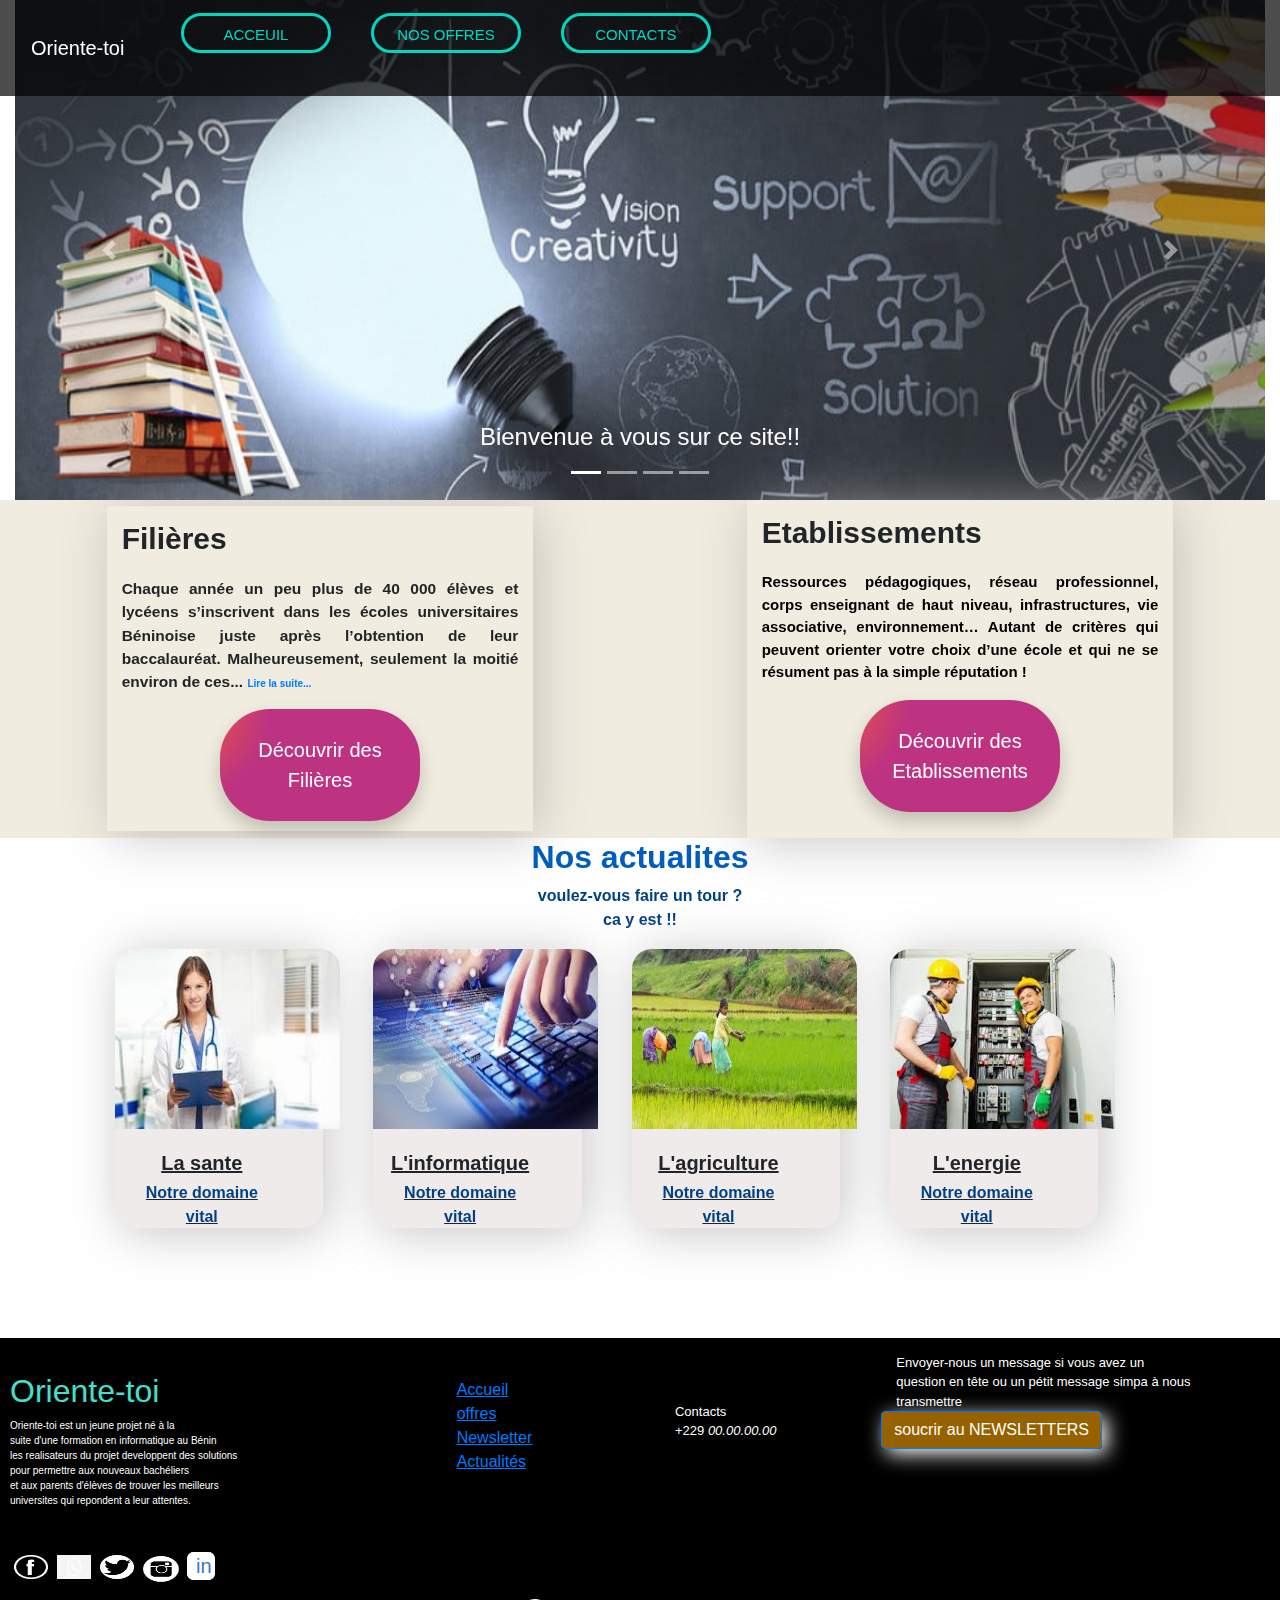
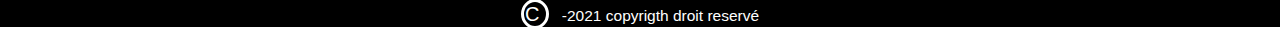
==== commit d952e194: "Repush" ====
--- a/index.html
+++ b/index.html
@@ -4,162 +4,375 @@
     <meta charset="UTF-8">
     <meta http-equiv="X-UA-Compatible" content="IE=edge">
     <meta name="viewport" content="width=device-width, initial-scale=1.0">
+    <link rel="stylesheet" href="style.css">
+    <link rel="stylesheet" href="bootstrap-4.3.1-dist/css/bootstrap.css">
+    <link rel="stylesheet" href="popup.css">
     <title>Document</title>
-    <link rel="stylesheet" href="assets/css/bootstrap.min.css">
-    <link rel="stylesheet" href="assets/css/style.css">
-    <link href="https://unpkg.com/aos@2.3.1/dist/aos.css" rel="stylesheet">
-    <link rel="stylesheet" href="https://cdnjs.cloudflare.com/ajax/libs/font-awesome/4.7.0/css/font-awesome.min.css">  
 </head>
 <body>
-    <nav class="navbar navbar-expand-md navbar-light fixed-top menu">
-        <button class="navbar-toggler" type="button" data-toggle="collapse" data-target="#navbarSupport">
-            <span class="navbar-toggler-icon"></span>
-        </button>
-        <div class="collapse navbar-collapse" id="navbarSupport">
-            <ul class="navbar-nav mr-auto mb-2 mb-lg">
-                <li class="nav-item active">
-                    <a class="nav-link" href="#Description">Description</a>
-                </li>
-                <li class="nav-item active">
-                    <a class="nav-link" href="#Passion">Passion</a>
-                </li>
-                <li class="nav-item active">
-                    <a class="nav-link" href="#Maison">Maison</a>
-                </li>
-                <li class="nav-item active">
-                    <a class="nav-link" href="#Ecole">Ecole</a>
-                </li>
-                <li class="nav-item active">
-                    <a class="nav-link" href="#Religion">Religion</a>
-                </li>
-            </ul>
-        </div>
-    </nav>
+    <div id="navbar" class="container-fluid fixed-top">
+        
+
+
+            <nav class="navbar navbar-expand-lg navbar-light">
+                <a class="navbar-brand" >Oriente-toi <img src="" alt=""> </a>
+                <button class="navbar-toggler" type="button" data-toggle="collapse" data-target="#navbarSupport">
+                    <span class="navbar-toggler-icon"></span>
+                </button>
+                <div class="collapse navbar-collapse essai" id="navbarSupport">
+         <ul class="nav">
+
+             <li class="list"><a href="index.html" class="button1 button-1"> Acceuil</a></li>
+         <li class="list" >  <a href="#offres" class="button1 button-1"> Nos Offres</a></li>
+         <li class="list">  <a href="#footer" class="button1 button-1">  Contacts</a></li>
+
+             <!--<li><label for="site-search"></label>
+            <form action="detail.php" method="POST">
+                <input type="search" id="site-search" name="search"placeholder="Rechercher...">
+                <button class="Search"><input type="submit" value="Search"></button>
+            </form>
+
+             </li>-->
+         </ul>
+             </div>
+             </nav>
+    </div>
     <div class="container-fluid">
-        <div id="hero">
-            <div class="row" data-aos="fade-up">              
-                
-                     <div class="col-12 debut">
-                         <p class="test"> 
-                             <h1>Welcome to my Paradise</h1>
-                        </p>
+    <div id="hero">
+        <div class="row">
+
+
+                 <div class="col-12 debut">
+                    <div id="demo" class="carousel slide" data-ride="carousel" data-interval="2000">
+                      <!--Indicateurs-->
+
+                       <ul class="carousel-indicators">
+                        <li data-target="#demo" data-slide-to="1" class="active"></li>
+                        <li data-target="#demo" data-slide-to="2"></li>
+                        <li data-target="#demo" data-slide-to="3"></li>
+                        <li data-target="#demo" data-slide-to="4"></li>
+
+                       </ul>
+
+                            <div class="carousel-inner">
+                                <div class="carousel-item active">
+                                    <img src="educ1.jpg" alt="carousel slide 1" class="d-block w-100 img" style="height: 500px;">
+                                    <div class="carousel-caption d-none d-md-block top1">
+                                       <h4>Bienvenue à vous sur ce site!!</h4>
+
+                                    </div>
+                                     </div>
+
+                                        <div class="carousel-item">
+                                           <img src="im4.jpg" alt="carousel slide 2" class="d-block w-100 img" style="height: 500px;">
+                                           <div class="carousel-caption d-none d-md-block top1">
+                                            <p> Nous avons développé une solution ludique qui permettra à chacun de construire son projet d’orientation de manière ludique, positive et amusante.</p>
+
+                                         </div>
+                                        </div>
+                                 <div class="carousel-item">
+                                 <img src="educ3.jpg" alt="carousel slide 3" class="d-block w-100 img" style="height: 500px;">
+                                 <div class="carousel-caption d-none d-md-block top1">
+                                    <p>Nous esperons pouvoir satisfaire vos attentes...</p>
+
+                                 </div>
+                            </div>
+                               <div class="carousel-item">
+                                <img src="im3.jpg" alt="carousel slide 5" class="d-block w-100 img" style="height: 500px;">
+                                <div class="carousel-caption d-none d-md-block top1">
+
+                                    <p>...</p>
+                                 </div>
+                               </div>
+                       </div>
+                       <a class="carousel-control-prev" href="#demo" role="button" data-slide="prev">
+                           <span class="carousel-control-prev-icon" aria-hidden="true"></span>
+                           <span class="sr-only">Précédent</span>
+                       </a>
+                       <a class="carousel-control-next"href="#demo" role="button" data-slide="next">
+                           <span class="carousel-control-next-icon" aria-hidden="true"></span>
+                           <span class="sr-only">Suivant</span>
+                       </a>
+                    </div>
+                 </div>
+
+             </div>
+        </div>
+
+
+    <div id="offres">
+        <div class="row néo">
+
+            <div class="col-lg-4 col-sm-12 he">
+                <p class="une">Filières</p>
+                <p class="deux">Chaque année un peu plus de 40 000 élèves et lycéens s’inscrivent dans les écoles universitaires Béninoise juste
+                     après l’obtention de leur baccalauréat. Malheureusement, seulement la moitié environ de ces...
+                     <a class="te" href="#nogo" onclick="document.getElementById('lirelasuite').style.display = 'block'; this.style.display = 'none';">
+                        Lire la suite...</a>
+                        <p id="lirelasuite"> nouveaux entrants dans
+                        l’enseignement supérieur valide leur première année. L’importance de l’échec
+                        en première année d’études supérieures, est souvent due à une mauvaise orientation
+                         ou aux choix de filière
+                         d’inscription peu adaptés au profil de l’étudiant.</p>
+
+                </p>
+                <a href="filière.html" class="button instagram"><span class="gradient"></span> Découvrir des Filières</a>
+            </div>
+            <div class="col-lg-4 col-sm-12 he">
+                <p class="nel">Etablissements</p>
+                <p class="nhd"> Ressources pédagogiques, réseau professionnel, corps enseignant de haut niveau, infrastructures, vie associative,
+                    environnement… Autant de critères qui peuvent orienter  votre choix d’une école et qui ne se résument pas à la simple réputation !
+                </p>
+                <p class="bg"><a href="etablissement.html" class="button instagram"><span class="gradient"></span> Découvrir des Etablissements </a></p>
+
+            </div>
+
+        </div>
+
+
+    </div>
+
+    <!--<div id="actualités">
+        <div class="container-fluid conteneur">
+            <div class="row">
+
+                <div class="col-12"><h2 class="no1">Nos actualites</h2>
+                    <p class="l">voulez-vous faire un tour ?<br> ca y est !!</p>
+                </div>
+          </div>
+          <div class="row">
+              <div class="col-2 si">
+                  <div class="row">
+
+                      <img src="docteur.jpeg" alt="" class="dodo">
+
+                  </div>
+                  <div class="row">
+                    <div class="col-10"><br>
+                        <u><h5 class="no2">La sante</h5>
+                        <p class="l">Notre domaine vital</p></u>
+                    </div>
+                </div>
+              </div>
+
+
+              <div class="col-2  sa">
+                <div class="row">
+
+                    <img src="kaka.jpeg" alt="" class="dodo">
+
+                </div>
+                <div class="row">
+                  <div class="col-10"><br>
+                     <u> <h5  class="no2">L'informatique</h5>
+                      <p class="l">Notre domaine vital</p></u>
+                  </div>
+              </div>
+              </div>
+              <div class="col-2 se">
+                <div class="row">
+
+                    <img src="tota.jpeg" alt="" class="dodo">
+
+                </div>
+                <div class="row">
+                  <div class="col-10 "><br>
+                      <u><h5  class="no2">L'agriculture</h5>
+                      <p class="l">Notre domaine vital</p></u>
+                  </div>
+              </div>
+              </div>
+              <div class="col-2 su">
+                <div class="row">
+
+                   <img src="popo.jpeg" alt="" class="dodo">
+
+                </div>
+                <div class="row">
+                  <div class="col-10 messi"><br>
+                     <u> <h5  class="no2">L'energie</h5>
+                      <p class="l">Notre domaine vital</p></u>
+                  </div>
+              </div>
+              </div>
+
+
+
+
+
+
+          </div>
+        </div>
+    </div> -->
+    <div id="actualités">
+        <div class="container-fluid conteneur">
+            <div class="row">
+
+                <div class="col-12"><h2 class="no1">Nos actualites</h2>
+                    <p class="l">voulez-vous faire un tour ?<br> ca y est !!</p>
+                </div>
+          </div>
+          <div class="row">
+              <div class="col-lg-2 col-md-4 si">
+                  <div class="row">
+
+                     <img src="docteur.jpeg" alt="" class="dodo">
+
+                  </div>
+                  <div class="row">
+                    <div class="col-10"><br>
+                        <u><h5 class="no2">La sante</h5>
+                        <p class="l">Notre domaine vital</p></u>
+                    </div>
+                </div>
+              </div>
+
+
+              <div class="col-lg-2 col-md-4  d-none d-md-block sa">
+                <div class="row">
+
+                    <img src="kaka.jpeg" alt="" class="dodo">
+
+                </div>
+                <div class="row">
+                  <div class="col-10"><br>
+                     <u> <h5 class="no2">L'informatique</h5>
+                      <p class="l">Notre domaine vital</p></u>
+                  </div>
+              </div>
+              </div>
+              <div class="col-lg-2 col-md-4 d-none d-lg-block se">
+                <div class="row">
+
+                    <img src="tota.jpeg" alt="" class="dodo">
+
+                </div>
+                <div class="row">
+                  <div class="col-10 "><br>
+                     <u> <h5 class="no2">L'agriculture</h5>
+                      <p class="l">Notre domaine vital</p></u>
+                  </div>
+              </div>
+              </div>
+              <div class="col-lg-2 col-md-4 d-none d-lg-block su">
+                <div class="row">
+
+                    <img src="popo.jpeg" alt="" class="dodo">
+
+                </div>
+                <div class="row">
+                  <div class="col-10 messi"><br>
+                     <u><h5 class="no2">L'energie</h5>
+                      <p class="l"> Notre domaine vital</p></u>
+                  </div>
+              </div>
+              </div>
+
+
+
+
+
+
+          </div>
+        </div>
+    </div>
+</div>
+    <div id="overlay" class="overlay">
+
+        <div class="modal " >
+           <div class="modal-dialog">
+                    <div class="modal-content" id="shadowbox">
+                     <div class="modal-header">
+                        <div class="row">
+                           <div class="row">
+                              <div class="col-12"> <b class="ne">NEWSLETTERS</b></div>
+                           </div>
+                           <div class="row">
+                              <div class="col-12 na  "> Abonnez-vous à notre site pour être toujours au courant de nos actualités,
+                                des offres et des mises à jour sur notre site.</div>
+                           </div>
                         </div>
-                     </div>
-                     
-                 </div>
-            
-        <div class="container">
-        <div class="row pres" id="Description" data-aos="fade-up">
-            <div class="col-md-6 col-lg-4">
-                <div class="pic"> 
-                    <img src="./assets/img/IMG-20211007-WA0072.jpg" alt="">
-                </div>
-                
-            </div>
-            <div class="col-md-6 col-lg-8 presentation">
-                <h4 class="nom">ADEDODJA Elimson</h4>
-                <p>Etudiant en troisieme année de licence. Passion par la musique, le développement web,
-                    mobile et desktop. Concepteur de la plateforme ong-ewanou.com.
-                    Lorem ipsum dolor sit amet consectetur adipisicing elit. Ea, soluta, 
-                    corporis a tempora voluptate, quia veritatis quasi dolore praesentium quas cum facilis architecto 
-                    hic temporibus rerum culpa fugit doloribus nostrum.
-                </p>
-            </div>
-        </div>
-        <div class="row moi">
-            <div class="col-md-5 passion" id="Passion" data-aos="fade-up">
-                <h4 class="nom"> Mes Passions</h4>
-                <p>Tres actif dans la vie, j'suis tres passioné par:
-                    <ul>
-                        <li>Les nouvelles technologies</li>
-                        <li>la Programmation</li>
-                        <li>La musique</li>
-                        <li>Le foot</li>
-                    </ul>
-                    Je fais partir de ceux qui pensent que chacun devrait se créer son propre paradis.
-                </p>
-            </div>
-            <div class="col-md-5 maison" id="Maison" data-aos="fade-up">
-                <h4 class="nom"> Ma vie a la maison</h4>
-                <p>A la maison je passe plus mon temps:
-                    <ul>
-                        <li>Devant la télé</li>
-                        <li>Je fais mes travaux domestique</li>
-                        <li>J'aime passer du temps avec mes neveux et niece</li>
-                    </ul>
-                Je pense qu'a la maison nous devons nous détacher de tout le stress de la vie courante, 
-                et passer des moments de qualité avec ceux qui nous aiment et que nous aimons.
-                </p>
-            </div>
-        </div>
-        <div class="row moi">
-            <div class="col-md-5 ecole" id="Ecole" data-aos="fade-up">
-                <h4 class="nom"> Ma Vie à l'école </h4>
-                <p>
-                    A l'école je suis un étudiant tres stidueux, assidu, respectueux. 
-                    Je suis notament apprécié de mes professeurs et de mes camarades de salle.
-                    Je fréquente l'institut les Cours Sonou, une institut prestigieuse du Bénin, avec de bon enseignant
-                    et surtout des salles de cours tres conviviale.
-                </p>
-            </div>
-            <div class="col-md-5 religion" id="Religion" data-aos="fade-up">
-                <h4 class="nom"> Ma vie réligieuse</h4>
-                <p>
-                    Je suis un chrétien qui essaie de s'en sortir. Je suis à la lutte contre le péché.
-                    Mais comme j'aime le dire à chaque jour suffit sa peine
-                </p>
-            </div>
-        </div>
-    </div>
-
-    <div class="foot">
+
+                      </div>
+                     <div class="modal-body">
+                           <form action="">
+                              <label for="">E-mail</label>
+                              <input class="nam" type="text" placeholder="Entrer votre e-mail">
+
+                              <br><br>
+
+                              <input class="sub" type="submit" value="S'abonner">
+                           </form>
+                           </div>
+                     <div class="modal-footer">
+                       <button id="btnclose" type="button" class="btn btn-secondary ">Non,Merci!
+                       </button>
+                           </div>
+                    </div>
+           </div>
+        </div>
+     </div>
+
+    <div id="footer">
         <footer>
             <div class="row">
-                <div class="col-md-2 essai">
-                    <h4 class="nom">@Elimson ADEDODJA</h4> <br>
-                    <h6>Développeur web et mobile</h6>
-                </div>
-                <div class="col-md-2 essai">
-                    <h4 class="nom"> Passion </h4>
-                    <ul>
-                        <li>Programmation</li>
-                        <li>Musique</li>
-                        <li>Tech</li>
-                    </ul>
-                </div>
-                <div class="col-md-3 essai d-none d-md-block">
-                    <h4 class="nom"> Maison </h4>
-                    <ul>
-                        <li>Passer du temps en famille</li>
-                        <li>Télévision</li>
-                        <li>Travail</li>
-                    </ul>
-                </div>
-                <div class="col-md-2 essai">
-                    <div class="social-links mt-0">
-                        <a href="#" class="fa fa-facebook"></a>
-                        <a href="#" class="fa fa-twitter"></a>
-                        <a href="#" class="fa fa-whatsapp"></a>
+
+                <div class="col-lg-4 col-md-12 mes">
+                            &nbsp;&nbsp; <br>
+                            <h2 class="orien">Oriente-toi</h2>
+                                <p class="d-none d-md-block pied1">Oriente-toi est un jeune projet né à la <br> suite d'une formation en informatique au Bénin
+                                <br> les realisateurs du projet developpent des solutions <br> pour permettre aux nouveaux bachéliers <br> et aux parents
+                                d'élèves de trouver les  meilleurs <br> universites qui repondent a leur attentes.
+                            </p>
+                </div>
+                <div class="col-lg-4 col-md-5 ac">
+                        <div class="row">
+                           <div class="col-6 "><a href="index.html"><u> Accueil</u> </a></div>
+                        </div>
+                        <div class="row">
+                            <div class="col-6"><a href="#offres"> <u>offres</u>  </a><br><a href=""><u>Newsletter</u> </a> <br> <a href=""><u>Actualités</u></a> </div>
+                            <div class="col-5 cnt">Contacts
+                                <br> +229<em> 00.00.00.00</em></div>
+                        </div>
+
+                </div>
+                <div class="col-3 mes1">
+                    <div class="row d-none d-md-block">
+                        <div class="col-lg-12 siz">
+                            Envoyer-nous un message si vous avez un question en tête ou
+                            un pétit message simpa à nous transmettre
+                            <div class="row">
+                                <button id="btnpopup" type="button" class="btn btn-primary btnpopup" data-toggle="modal" data-target="#popup">
+                                    soucrir au NEWSLETTERS
+                               </button>
+                            </div>
+
+                        </div>
                     </div>
                 </div>
             </div>
-            <div class="text-center p-3 " style="color: white;">
-                © 2021 Copyright:
-                <a class="text-white" href="https://mdbootstrap.com/"></a>
-              </div>
-            
-            
-        </footer>
-    </div>
-    </div>
-
-    <script src="assets/js/jquery-3.6.0.js"></script>
-    <script src="assets/js/bootstrap.min.js"></script>
-    <script src="assets/js/bootstrap.bundle.min.js"></script>
-    <script src="https://unpkg.com/aos@2.3.1/dist/aos.js"></script>
-    <script>
-        AOS.init();
-      </script>
-      
+            <div class="row mes2">
+                    <!--<div class="col-2 un"> &nbsp;<img src="tp2.png" alt="" height="24" width="34"> :
+                        <h3 class="calavi"> <em>calavi</em></h3></div>-->
+                    &nbsp;&nbsp;<div class="col-0.8 un"><img src="facebookb.png" alt="" height="24" width="34"></div>
+                    &nbsp;&nbsp;<div class="col-0.8 un"><img src="whatb.png" alt="" height="24" width="34"></div>
+                    &nbsp;&nbsp; <div class="col-0.8 un"><img src="messenb.png" alt="" height="24" width="34"></div>
+                    &nbsp;&nbsp;<div class="col-0.8 un"><img src="igb.png" alt="" height="26" width="36">&nbsp;&nbsp;<h5 class="in"> in </h5></div>
+
+                    </div>
+                    <div class="deux">
+                        <center>
+                            <h5 class="c"> C </h5> &nbsp;&nbsp;&nbsp;-2021 copyrigth droit reservé
+                        </center>
+                    </div>
+                </footer>
+            </div>
+
+
+
+    <script src="bootstrap-4.3.1-dist/js/jquery-3.6.0.js"></script>
+    <script src="bootstrap-4.3.1-dist/js/bootstrap.min.js"></script>
+    <script src="bootstrap-4.3.1-dist/js/bootstrap.bundle.min.js"></script>
+    <script src="script.js"></script>
 </body>
-</html>+</html>
--- a/style.css
+++ b/style.css
@@ -0,0 +1,412 @@
+
+#hero{
+    width: 100%;
+}
+
+.néo{
+    background-color:  rgb(240, 236, 223 );
+}
+.he{
+    box-shadow:rgba(180, 176, 176, 0.726) 5px 5px 50px  ;
+    padding: 10px;
+    margin: auto;
+    font-weight: bold;
+    font-size: 30px;  
+
+}
+#offres{
+    background-color: white;
+}
+.une{
+   
+    font-size: 30px;
+    font-weight: bold;
+ 
+}
+.deux{
+   
+    font-size: 15.5px;
+    font-family: 'Gill Sans', 'Gill Sans MT', Calibri, 'Trebuchet MS', sans-serif;
+    font-style: initial;
+    text-align: justify;
+}
+.liste{
+    font-size: 20px;
+    color: black;
+}
+
+.mie{
+    margin: auto;
+    box-shadow:rgba(180, 176, 176, 0.726) 5px 5px 50px  ;
+    background-color: rgb(240, 236, 223);
+    padding: 10px;
+    color: rgb(2, 2, 2);
+    font-weight: bold;
+    font-size: 30px;  
+}
+.nhd{
+    color: rgb(0, 0, 0);
+    font-size: 15px;
+    font-family: 'Gill Sans', 'Gill Sans MT', Calibri, 'Trebuchet MS', sans-serif;
+    font-style: initial;
+    text-align: justify;
+  
+}
+.bg{
+    font-size: 20px;
+}
+footer
+{
+    background-color: rgb(0, 0, 0);
+    color: white;
+}
+.mes
+{ 
+    margin: 10px;
+    padding: px;
+
+}
+.mes1
+{
+    margin: 3px;
+    padding: 10px;
+    top: 2px;
+
+}
+.calavi
+{
+    font-size: 15px;
+    display: inline;
+}
+.mes2
+{
+   padding: 20px;
+    margin:auto;
+
+}
+.orien
+{
+    color: turquoise;
+}
+.mes3
+{
+    padding: 20px;   
+}
+.c
+{
+border: solid white 3px;
+display: inline ;
+border-radius: 100%;
+padding: 1px;
+}
+.in
+{
+    background-color: white;
+    color: rgb(55, 117, 209);
+    border: solid white 3px;
+    display: inline ;
+    border-radius: 25%; 
+
+
+}
+.nousc
+{
+
+   background-color: rgb(10, 138, 243);
+    border-radius: 25px;
+    margin-top: 25px; 
+;
+
+}
+.ac
+{
+    padding: 20px;
+    margin-top: 20px;
+}
+
+.ac1
+{
+    padding: 20px;
+    margin-top: 20px;
+}
+
+.ac2
+{
+    padding: 20px;
+    margin-top: 20px;
+}
+
+.ac3
+{
+    padding: 20px;
+    margin-top: 20px;
+}
+
+
+
+.conteneur{
+    width: 100%;
+    height: 500px;
+    background-color: rgb(226, 216, 216);
+    
+  }
+  
+/*navbar*/
+
+ 
+ 
+#navbar{
+
+    background-color:rgba(0, 0, 0, 0.7);
+    color: white;
+    list-style-type: none;
+   
+   
+}
+
+.nav{    
+   float: right;
+}
+
+.essai {
+    padding-left: auto;
+}
+
+.list{ 
+    padding: 5px;
+    float: right;
+}
+.Search{
+    background-color:blue;
+    color: white;
+    margin-left: 1px; 
+    border-radius: 10px;
+}
+
+
+#site-search{
+    border-radius: 20px;
+    margin-left: 80px;
+}
+.col{
+    float: right;
+}
+
+.pied1{
+    color: white;
+    font-size: 10px;
+}
+.cnt{
+  
+    font-size: 13px;
+}
+.siz{
+    font-size: 13px;
+}
+/* bouton*/
+
+.button-1 {
+    background-color: transparent;
+    border: 3px solid #00d7c3;
+    border-radius: 50px;
+    -webkit-transition: all .15s ease-in-out;
+    transition: all .15s ease-in-out;
+    color: #00d7c3;
+  }
+  .button-1:hover {
+    box-shadow: 0 0 10px 0 #00d7c3 inset, 0 0 20px 2px #00d7c3;
+    border: 3px solid #00d7c3;
+  }
+  /*boutton*/
+.button1 {
+  width: 150px;
+  height: 40px;
+  padding-top: 8px;
+  
+  text-align: center;
+  color: #000;
+  text-transform: uppercase;
+  font-size: 15px;
+  font-weight: 500px;
+  margin-left: 30px;
+  margin-bottom: 30px;
+  cursor: pointer;
+  display: inline-block;
+}
+
+.button-1 {
+  background-color: transparent;
+  border: 3px solid #00d7c3;
+  border-radius: 50px;
+  -webkit-transition: all .15s ease-in-out;
+  transition: all .15s ease-in-out;
+  color: #00d7c3;
+}
+.button-1:hover {
+  box-shadow: 0 0 10px 0 #00d7c3 inset, 0 0 20px 2px #00d7c3;
+  border: 3px solid #00d7c3;
+}
+
+.button {
+	display: block;
+  width: 200px;
+  max-width: 100%;
+  margin: 0 auto;
+  margin-bottom: 0;
+  overflow: hidden;
+  position: relative;
+  transform: translatez(0);
+  text-decoration: none;
+  box-sizing: border-box;
+  font-size: 20px;
+	font-weight: normal;
+	box-shadow: 0 9px 18px rgba(0,0,0,0.2);
+}
+
+.instagram {
+	text-align: center;
+	border-radius: 50px;
+  padding: 26px;
+  color: white;
+  background: #BD3381;
+  transition: all 0.2s ease-out 0s;
+}
+
+.gradient {
+	display: block;
+  position: absolute;
+  top: 0;
+  right: 0;
+  width: 100%;
+  height: 100%;
+  bottom: auto;
+  margin: auto;
+  z-index: -1;
+  background: radial-gradient(90px circle at top center, rgba(238,88,63,.8) 30%, rgba(255,255,255,0));
+  transition: all 0s ease-out 0s;
+	transform: translatex(-140px);
+	animation: 18s linear 0s infinite move;
+}
+
+@keyframes move {
+	0% {
+		transform: translatex(-140px);
+	}
+	25% {
+		transform: translatex(140px);
+		opacity: 0.3;
+	}
+	50% {
+		transform: translatex(140px);
+		opacity: 1;
+		background: radial-gradient(90px circle at bottom center, rgba(238,88,63,.5) 30%, rgba(255,255,255,0));
+	}
+	75% {
+		transform: translatex(-140px);
+		opacity: 0.3;
+	}
+	100% {
+		opacity: 1;
+		transform: translatex(-140px);
+		background: radial-gradient(90px circle at top center, rgba(238,88,63,.5) 30%, rgba(255,255,255,0));
+	}
+}
+
+#lirelasuite {
+    display:none;
+    font-size: 15px;
+  }
+  .te{
+      font-size: 10px;
+  }
+
+  .neon{position: absolute;
+   
+
+    font-size: 55px;
+    font-family: Arial, 
+        Helvetica, sans-serif;
+    background: linear-gradient(
+        to right, #f32170, #ff6b08,
+         #cf23cf, #eedd44);
+    -webkit-text-fill-color: transparent;
+    -webkit-background-clip: text;}
+/*button{
+    display: inline-block;
+background-color: #7b38d8;
+border-radius: 10px;
+border: 4px double #cccccc;
+color: #eeeeee;
+text-align: center;
+font-size: 28px;
+padding: 20px;
+width: 200px;
+-webkit-transition: all 0.5s;
+-moz-transition: all 0.5s;
+-o-transition: all 0.5s;
+transition: all 0.5s;
+cursor: pointer;
+margin: 5px;
+}
+button:hover {
+    background-color: green;
+    }
+    
+    .wrapper {
+        margin: 80px auto;
+        text-align: center;
+        width: 100%;
+        position: relative;
+        }
+        button {
+        padding: 15px 100px;
+        margin:10px 4px;
+        color: #ffffff;
+        font-family: sans-serif;
+        text-transform: uppercase;
+        text-align: center;
+        position: relative;
+        text-decoration: none;
+        display:inline-block;
+        }
+        button{
+        border:1px solid transparent; 
+        -webkit-transition: all 0.4s cubic-bezier(.5, .24, 0, 1);
+        transition: all 0.4s cubic-bezier(.5, .24, 0, 1);
+        }
+        button::before {
+        content: '';
+        position: absolute;
+        left: 0px;
+        bottom:0px;
+        z-index:-1;
+        width: 0%;
+        height:1px;
+        background: #003177;
+        box-shadow: inset 0px 0px 0px #b6cdef;
+        display: block;
+        -webkit-transition: all 0.4s cubic-bezier(.5, .24, 0, 1);
+        transition: all 0.4s cubic-bezier(.5, .24, 0, 1)
+        }
+        button:hover::before {
+        width:100%;
+        }
+        button::after {
+        content: '';
+        position: absolute;
+        right: 0px;
+        top:0px;
+        z-index:-1;
+        width: 0%;
+        height:1px;
+        background: #a9c1e8;
+        -webkit-transition: all 0.4s cubic-bezier(.7, .25, 0, 1);
+        transition: all 0.4s cubic-bezier(.7, .25, 0,1)
+        }
+        button:hover::after {
+        width:100%;
+        }
+        button:hover{
+        border-left:1px solid #b6cdef;
+        border-right:1px solid #6098FF;
+        }*/
--- a/popup.css
+++ b/popup.css
@@ -0,0 +1,132 @@
+.overlay {
+    
+    display: none;
+    }
+
+.btnpopup{}
+
+    .modal{
+    display: block;
+    position: relative;
+    text-align: center;
+    
+  }
+  
+  .modal-dialog .modal-content{
+      border-color: rgba(0, 0, 0, 0.815);
+    border-width: 2px;
+        background:linear-gradient( aqua ,rgba(0, 0, 0, 0.37) ) ;
+  }
+  #shadowbox{
+            
+      box-shadow:rgba(0, 0, 0, 0.726) 5px 5px 50px  ;
+  }
+ 
+      
+  .ne{
+      text-align: center;
+      margin-left:12pc;
+  }
+  .na{
+      font-size: 13px;
+  }
+  .btn{
+    box-shadow:5px 5px 20px  ;
+}
+.nam{
+    border-: 0px;
+   
+    
+  
+}
+.sub{
+    background: rgba(0, 0, 255, 0.925);
+    box-shadow:rgba(7, 7, 7, 0.568) 0.5px 0.5px 5px;
+}
+.btnpopup{
+    
+    background: rgba(255, 166, 0, 0.59);
+}
+
+
+
+/*
+.overlay {
+  position: fixed;
+  left: 0px;
+  top:0px;
+  background-color: rgba(0,0 ,0 , 0.5);
+  width: 100%;
+  height: 100%;
+  z-index: 20;
+  display: none;
+  }
+.young{
+    position: fixed;
+    left: 0px;
+    top:0px;
+    background-color: rgba(0,0 ,0 , 0.5);
+    width: 100%;
+    height: 100%;
+    z-index: 20;
+    display: none;
+}
+
+
+.popup{
+margin: auto;
+margin-top: 10%;
+width : 500px;
+height: 300px;
+background-color: rgb(0, 149, 255);
+padding: 1em;
+box-shadow: 0 15px 20px rgba(255, 255, 255, 0.664);
+border-radius: 5px;
+}
+
+.popup1{
+  margin: auto;
+  margin-top: 10%;
+  width : 500px;
+  height: 300px;
+  background-color: rgb(28, 78, 36);
+  padding: 1em;
+  box-shadow: 0 15px 20px rgba(255, 255, 255, 0.664);
+  border-radius: 5px;
+  }
+
+.btnClose {
+float: right;
+font-size:16pt;
+cursor: pointer;
+color: rgb(219, 205, 10);
+}
+
+.btnPopup{
+  /*background-color: orangered;
+  cursor: pointer;
+  }
+
+.btnPopup:hover{
+      background-color: rgba(192, 192, 192, 0.521);
+  }
+.inazuma{
+    cursor: pointer;
+    }
+.inazuma:hover{
+        background-color: rgba(192, 192, 192, 0.521);
+    }
+.btn{
+    background-color: gray;
+    color: aqua;
+    cursor: pointer;
+  }
+.jugo{
+    background-color: gray;
+    color: aqua;
+    cursor: pointer;
+  }
+.fomulaire{
+    margin: auto;
+  }
+  */